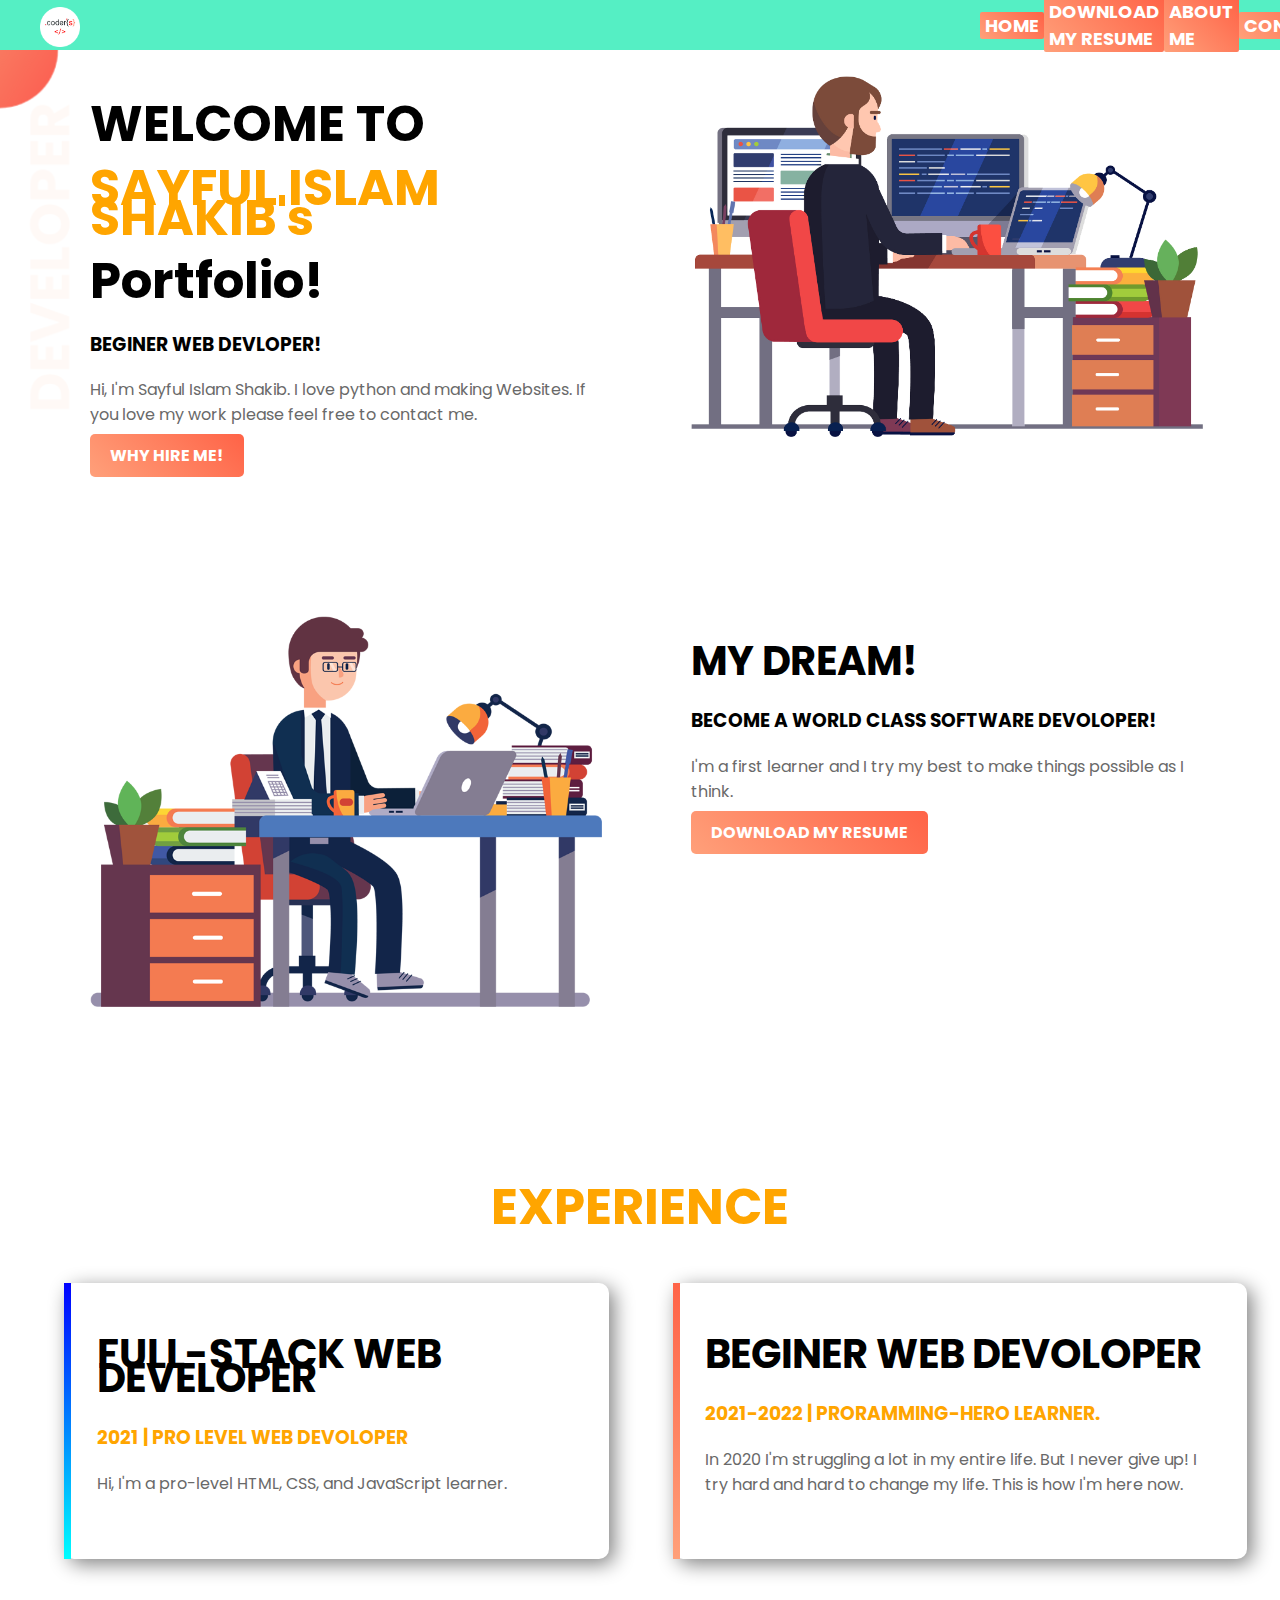
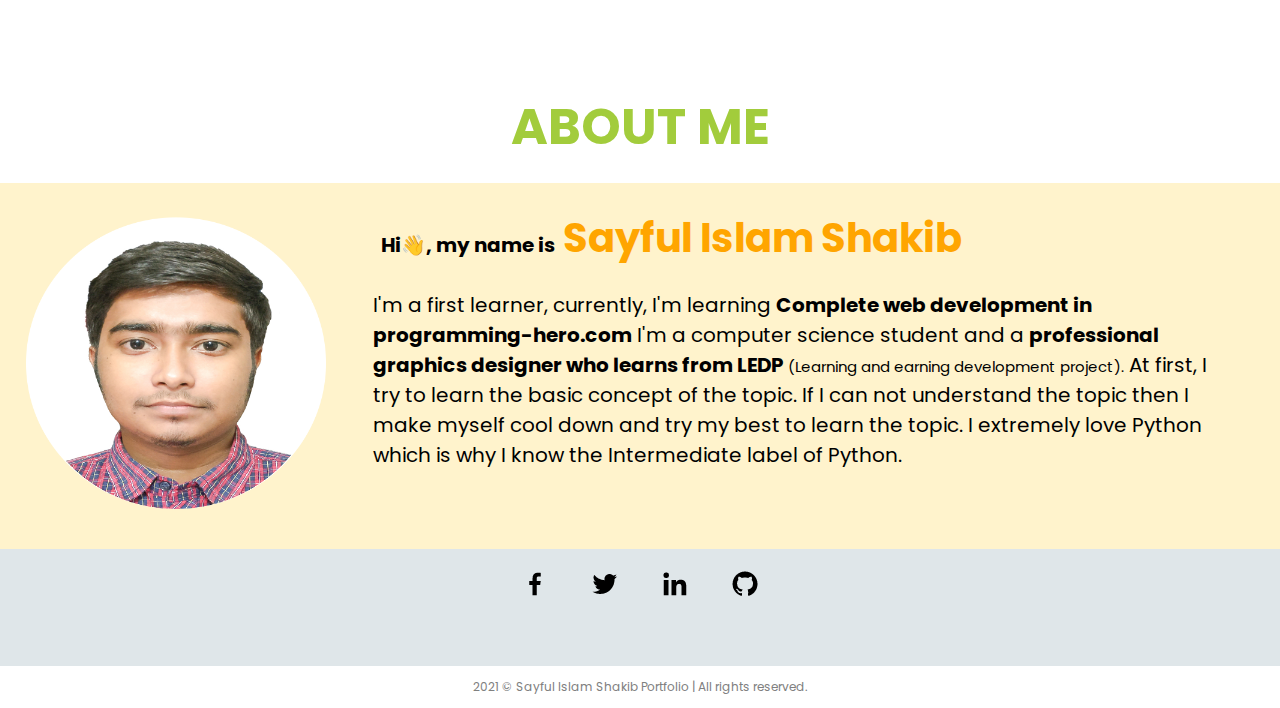
==== index.html @ 0ddc7471 "footer add" ====
<!DOCTYPE html>
<html lang="en">
  <head>
    <meta charset="UTF-8" />
    <meta name="viewport" content="width=device-width, initial-scale=1.0" />
    <!-------Css Link------->
    <link rel="stylesheet" href="style.css" />
    <!-- ------Google font Poppins------ -->
    <link
      href="https://fonts.googleapis.com/css2?family=Poppins&display=swap"
      rel="stylesheet"/>
      <!-------Favicon------->
      <link rel="shortcut icon" href="images/favicon.png"/>
      <!--------Website tile------->
    <title>Sayful Islam Shakib Portfolio</title>
  </head>

<!--------Body Start-------->
  <body>
    <!-- nav bar start-->
    <nav>
      <div class="logo">
        <img src="images/logo-new.png" alt="Protfolio logo">
        <!-- <h1>Sayful></h1> -->
      </div>
      <div class="manu">
        <a href="https://sayfulislamshakib.github.io/portfolio/">HOME</a>
        <a href="https://drive.google.com/uc?export=download&id=1U4O1WJxJ3r7xqKOUFhLFFbJUvwvY3RvH" target="_blank">DOWNLOAD MY RESUME</a>
        <a href="about-me.html">ABOUT ME</a>
        <a href="contact.html">CONTACT</a>
      </div>
    </nav>
    <!-- nav bar end -->
    <!--------Section-1 start-------->
    <section class="top-banner">
      <div class="first-section">
        <h1>WELCOME TO</h1>
        <h1><span class="orange-color">SAYFUL ISLAM SHAKIB's</span></h1>
        <h1>Portfolio!</h1>
        <h3>BEGINER WEB DEVLOPER!</h3>
        <p>
          Hi, I'm Sayful Islam Shakib. I love python and making  Websites. If you love my work please feel free to contact me.
        </p>
        <a
          class="link-button"
          target="_blank"
          href="https://www.linkedin.com/in/sayful-islam-shakib-8641071a1/"
          >WHY HIRE ME!</a
        >
      </div>
      <div class="first-section">
        <img src="images/1.png" alt="hader image-1" />
      </div>
    </section>
    <!--------Section-1 end-------->

    <!--------Section-2 start--------->
    <section class="second-section">
      <div class="first-section">
        <img src="images/2.png" alt="hader image-2" />
      </div>
      <div class="dream-area">
        <h2>MY DREAM!</h2>
        <h3>BECOME A WORLD CLASS SOFTWARE DEVOLOPER!</h3>
        <p>
          I'm a first learner and I try my best to make things possible as I
          think.
        </p>
        <a
          class="link-button"
          target="_blank"
          href="https://drive.google.com/uc?export=download&id=1U4O1WJxJ3r7xqKOUFhLFFbJUvwvY3RvH">DOWNLOAD MY RESUME</a>
      </div>
    </section>
    <section class="experience-area">
      <h2 class="experience-text">EXPERIENCE</h2>
      <div id="full-stack-1" class="first-section singel-section">
        <h2>FULL-STACK WEB DEVELOPER</h2>
        <h3>
          <span class="orange-color">2021 | PRO LEVEL WEB DEVOLOPER</span>
        </h3>
        <p>Hi, I'm a pro-level HTML, CSS, and JavaScript learner.</p>
      </div>
      <div id="full-stack-2" class="first-section singel-section">
        <h2>BEGINER WEB DEVOLOPER</h2>
        <h3>
          <span class="orange-color">
            2021-2022 | PRORAMMING-HERO LEARNER.
          </span>
        </h3>
        <p>
          In 2020 I'm struggling a lot in my entire life. But I never give up! I try hard and hard to change my life. This is how I'm here now.
        </p>
      </div>
    </section>
    <h2 class="about-me-text">ABOUT ME</h2>
    <section class="me">
      <div class="image-container">
        <img class="image-style"src="images/sayful-islam-shakib.png" alt="">
      </div>
      <div class="about-text">
      <h2 class="text-line"><span class="make-text-small">Hi👋, my name is</span> <span class="orange-color">Sayful Islam Shakib</span></h2>
        <p>I'm a first learner, currently, I'm learning <b>Complete web development in programming-hero.com</b> I'm a computer science student and a <span class="make-text-bold"> professional graphics designer who learns from LEDP</span> <span class="name">(Learning and earning development project).</span> At first, I try to learn the basic concept of the topic. If I can not understand the topic then I make myself cool down and try my best to learn the topic. I extremely love Python which is why I know the Intermediate label of Python.</p>
      </div>
    </section>
    <section class="footer-area">
      <a href="https://facebook.com/sis.shakib.DT" target="_blank"><img src="images/facebook.png" alt="facebook logo"></a>
      <a href="https://twitter.com/@sayful_shakib" target="_blank"><img src="images/twitter.png" alt="twitter logo"></a>
      <a href="https://www.linkedin.com/in/sayful-islam-shakib-8641071a1/" target="_blank"><img src="images/linkedin.png" alt=""></a>
      <a href="https://www.github.com/sayfulislamshakib" target="_blank"><img src="images/github.png" alt="github logo"></a>
    </section>
    <footer>
      <p> 2021 © Sayful Islam Shakib Portfolio | All rights reserved.</p>
    </footer>
  </body>
</html>
---- style.css ----
body {
  margin: 0;
  padding: 0;
  font-family: "Poppins", sans-serif;
}

h1 {
  font-size: 50px;
  line-height: 60%;
}

h2 {
  font-size: 40px;
  line-height: 60%;
}

p {
  color: dimgray;
}

.orange-color {
  color: orange;
}
.top-banner {
  background-image: url(images/top-banner.png);
  background-repeat: no-repeat;
}
.first-section {
  padding-top: 2%;
  width: 40%;
  float: left;
  margin-left: 5%;
  padding-left: 2%;
}

section {
  height: 500px;
  padding-bottom: 40px;
}

.first-section img {
  width: 100%;
}

.link-button {
  text-decoration: none;
  background-image: linear-gradient(45deg, lightSalmon, tomato);
  padding: 10px 20px;
  border-radius: 5px;
  color: white;
  font-weight: 700;
}

.singel-section {
  box-shadow: 5px 5px 20px gray;
  border-radius: 10px;
  height: 50%;
  width: 40%;
  background-color: white;
}

#full-stack-1 {
  border-left: 7px solid;
  border-image: linear-gradient(180deg, blue, cyan);
  border-image-slice: 1;
}

#full-stack-2 {
  padding-right: 30px;
  border-left: 7px solid;
  border-image: linear-gradient(180deg, tomato, lightSalmon);
  border-image-slice: 1;
}
footer{
  margin: 0 auto;
  left: 0;
  bottom: 0;
  height: 100%;
  width: 100%;
  background-color: #ffffff;
  text-align: center;
}
footer a {
  padding: 10px;
}
footer img {
  align-items: center;
}
footer p {
  text-align: center;
  color: gray;
  font-size: 12px;
}
.experience-area .experience-text {
  font-size: 50px;
  text-align: center;
  padding: 20px;
  color: orange;
}
.dream-area {
  padding-top: 2%;
  width: 40%;
  float: left;
  margin-left: 5%;
  padding-left: 2%;
}
.me {
  height: 3%;
  display: flex;
  background-color: #fff3cc;
}
.image-container {
  border-radius: 10px;
  padding-top: 2%;
  margin-left: 2%;
  display: flex;
  justify-content: center;
  align-items: center;
}
.image-style {
  width: 300px;
  height: 300px;
}
.about-text p {
  color: black;
  margin-top: 2%;
  margin-left: 5%;
  width: 90%;
  text-align: left;
  font-size: 20px;
}
.about-text h2 {
  padding-top: 10px;
  padding-left: 50px;
  margin-left: 5px;
}
.make-text-small {
  font-size: 20px;
}
.make-text-bold {
  font-weight: bold;
}
.name {
  font-size: 15px;
}
.about-me-text{
  font-size: 50px;
  text-align: center;
  margin-top: 0px;
  color: #A2CC3C;
}
/*nav bar style*/
nav{
  height:50px;
  background-color: #55efc4;
  display: flex;
  justify-content: space-around;
  align-items: center;
}
.logo img{
  margin-top: 10px;
  padding-left: 40px;
  width: 40px;
  height: 40px;
}
.manu{
  width: 60%;
  display: flex;
  justify-content: space-around;
  padding-left: 900px;
  align-items: center;
}
.manu a{
  text-transform: uppercase;
  text-decoration: none;
  /* color: #2d3436; */
  color: white;
  font-size: 18px;
  font-weight: bold;
  position: relative;
  border-radius: 2px;
  padding-left: 5px;
  padding-right: 5px;
  background-image: linear-gradient(45deg, lightSalmon, tomato);
}
.manu a:hover{
  background-image: linear-gradient(45deg, #74b9ff, #ff7675);
  color: #fff;
}
.footer-area{
  background-color: #dfe6e9;
  width: 100%;
  height: 80%;
  display: flex;
  justify-content: center;
}
.footer-area a{
  margin: 20px;
}
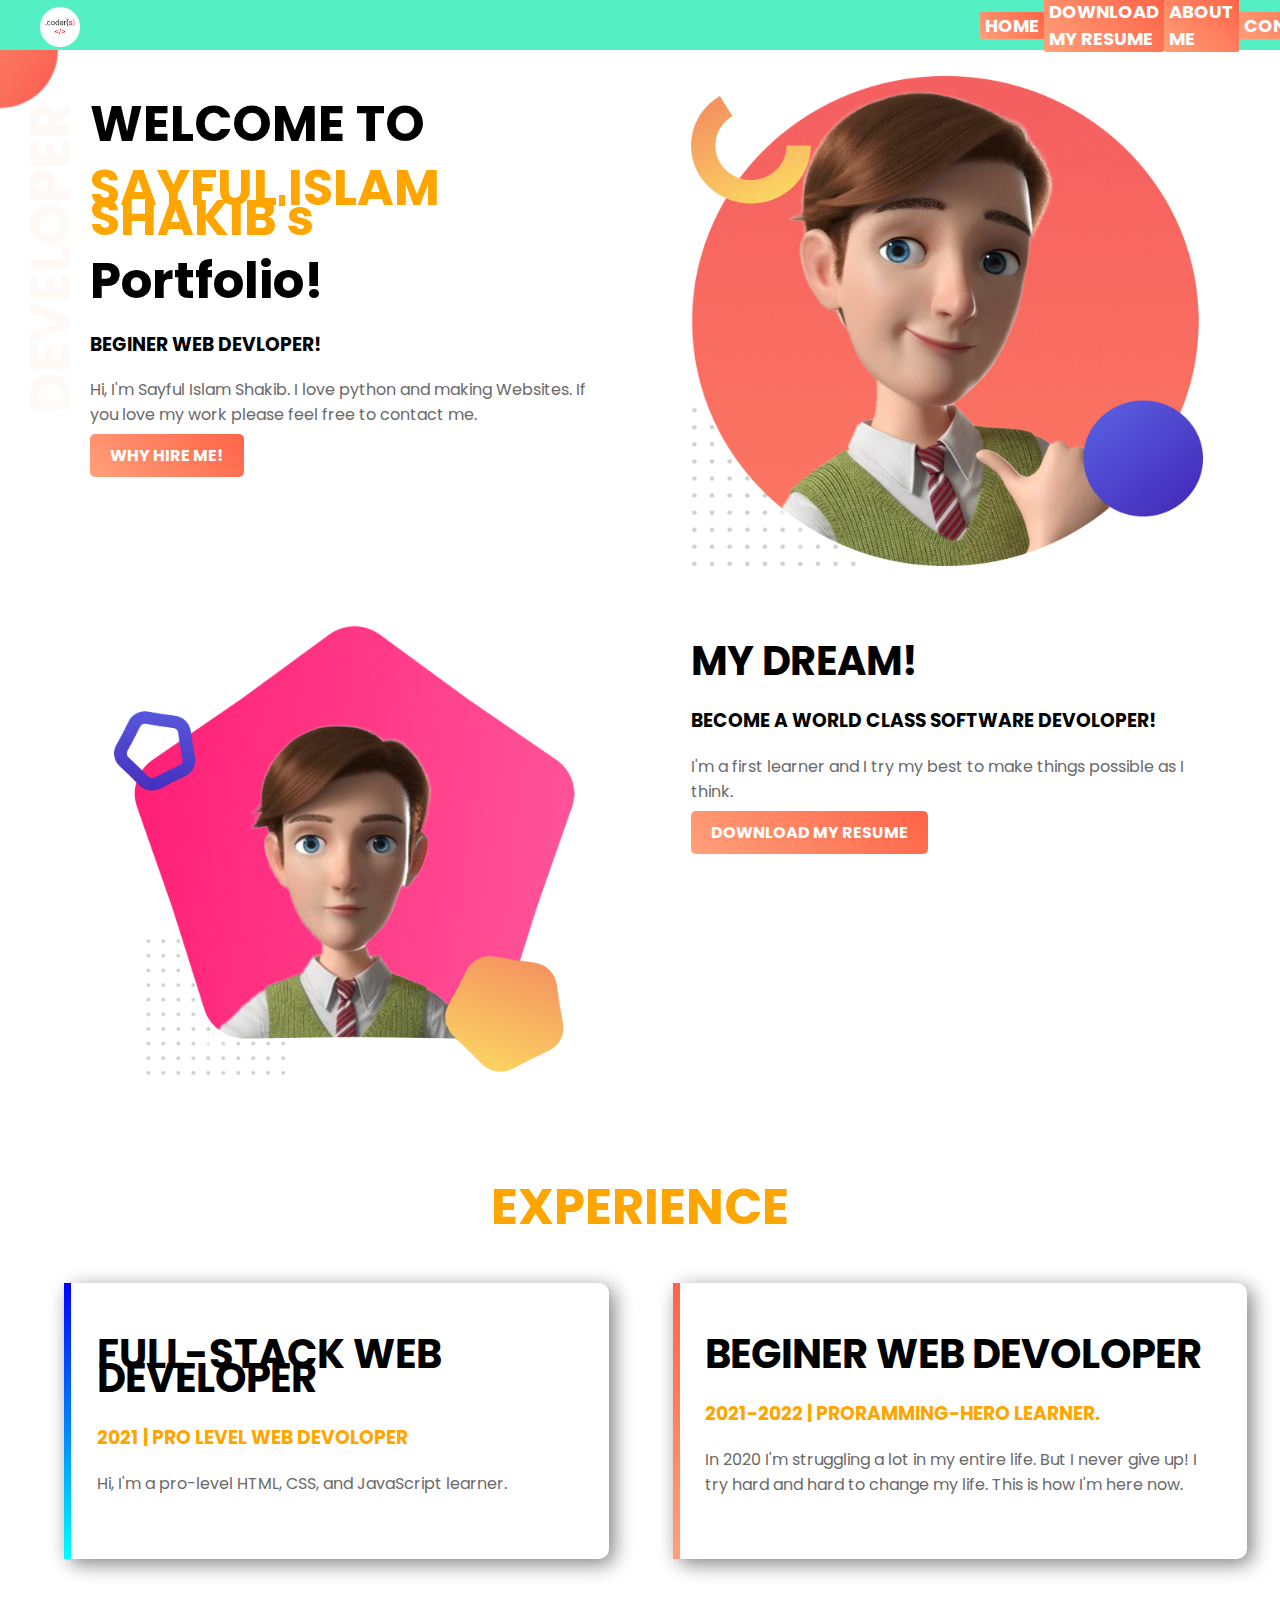
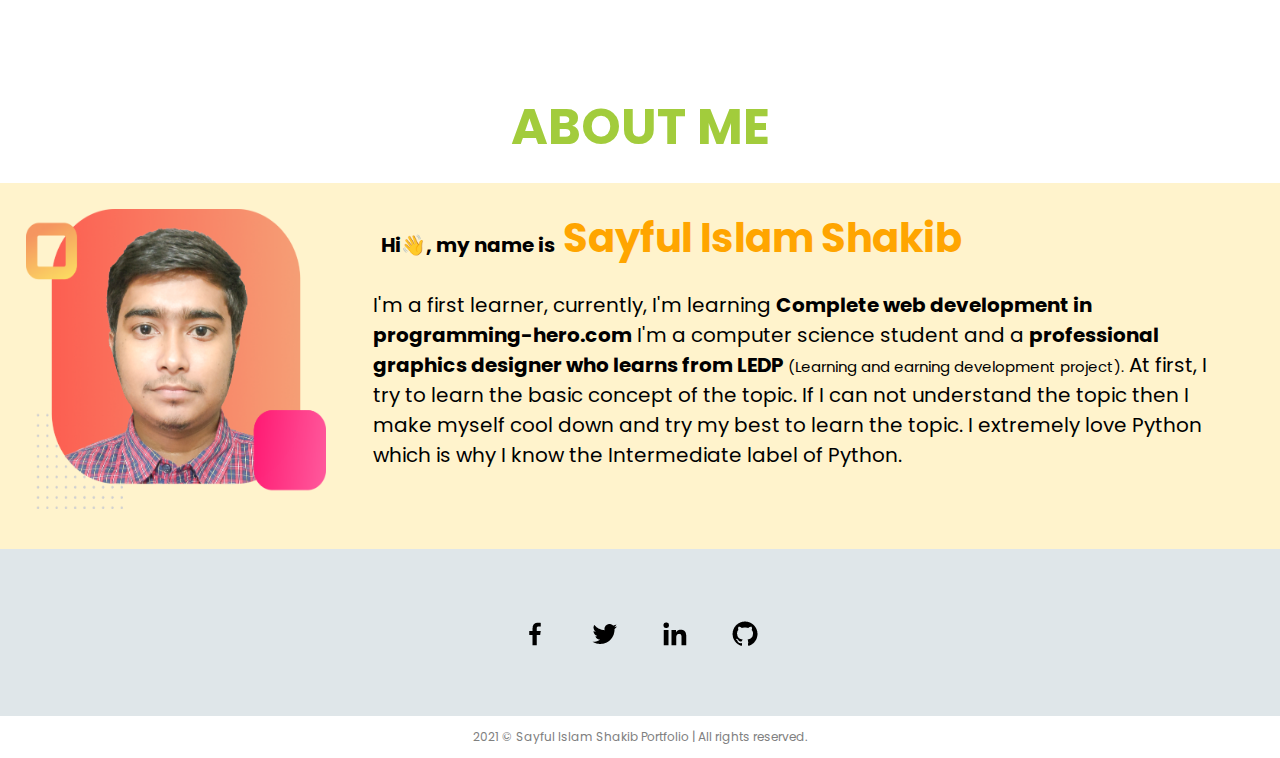
==== commit 6dbb92eb: "all image change" ====
--- a/index.html
+++ b/index.html
@@ -96,7 +96,7 @@
     <h2 class="about-me-text">ABOUT ME</h2>
     <section class="me">
       <div class="image-container">
-        <img class="image-style"src="images/sayful-islam-shakib.png" alt="">
+        <img class="image-style"src="images/sayful-islam-shakib.png" alt="Sayful Islam Shakib">
       </div>
       <div class="about-text">
       <h2 class="text-line"><span class="make-text-small">Hi👋, my name is</span> <span class="orange-color">Sayful Islam Shakib</span></h2>
--- a/style.css
+++ b/style.css
@@ -31,6 +31,10 @@
   float: left;
   margin-left: 5%;
   padding-left: 2%;
+}
+.first-section img{
+  width: 500px;
+  height: 490px;
 }
 
 section {
@@ -110,7 +114,6 @@
   background-color: #fff3cc;
 }
 .image-container {
-  border-radius: 10px;
   padding-top: 2%;
   margin-left: 2%;
   display: flex;
@@ -195,5 +198,6 @@
   justify-content: center;
 }
 .footer-area a{
+  padding-top: 50px;
   margin: 20px;
 }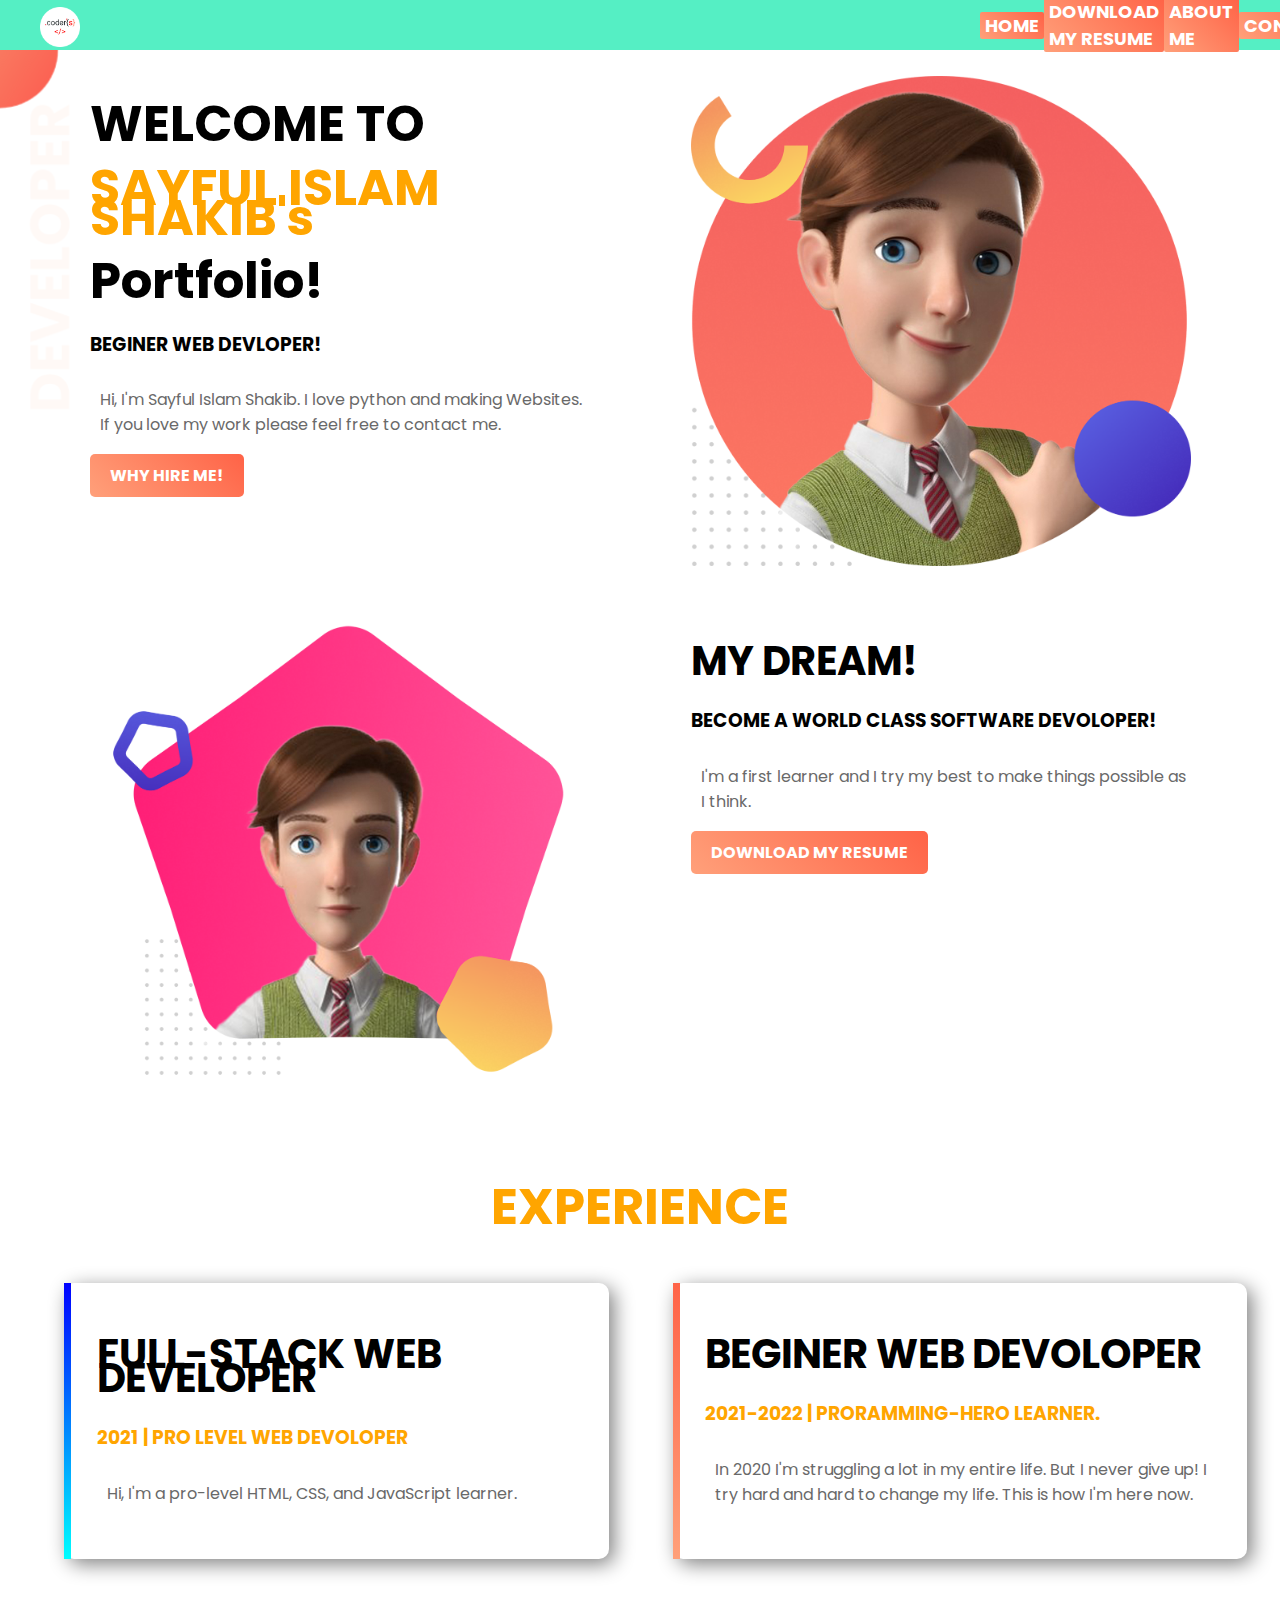
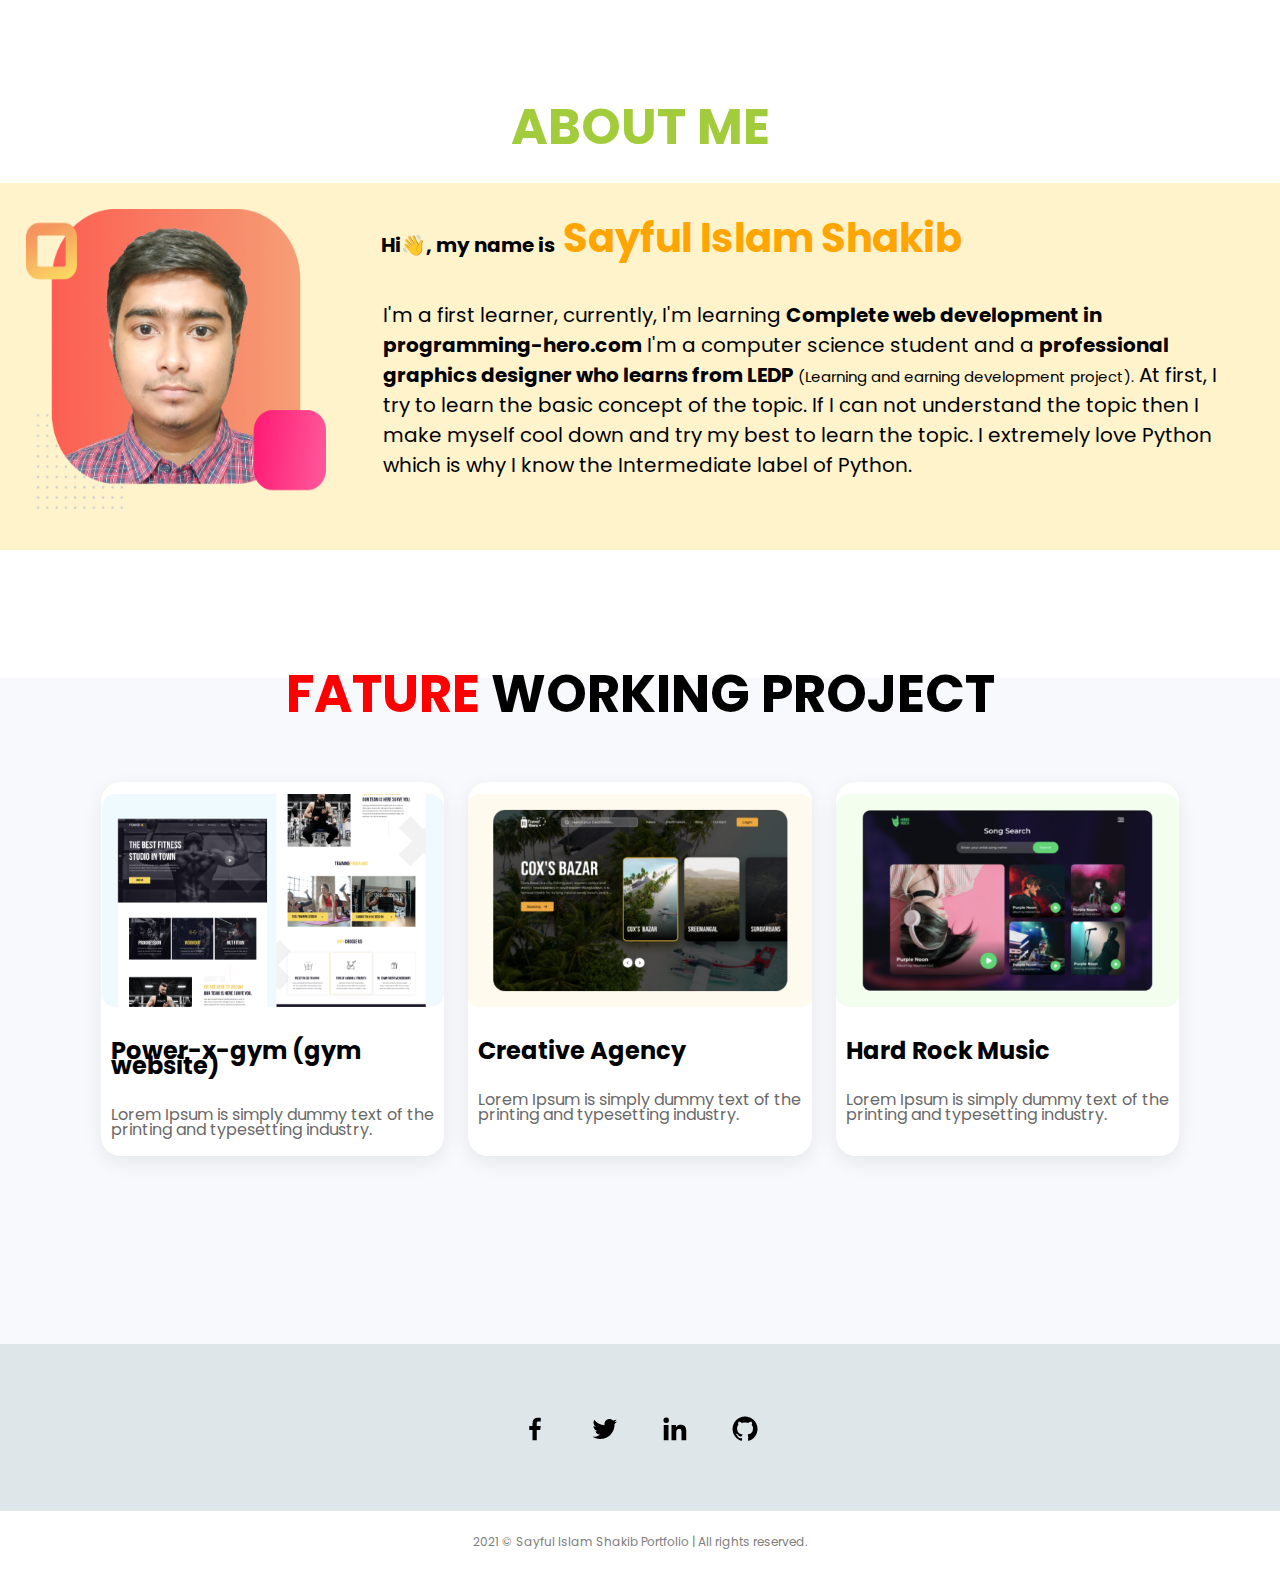
==== commit 3b850341: "project section added" ====
--- a/index.html
+++ b/index.html
@@ -103,12 +103,50 @@
         <p>I'm a first learner, currently, I'm learning <b>Complete web development in programming-hero.com</b> I'm a computer science student and a <span class="make-text-bold"> professional graphics designer who learns from LEDP</span> <span class="name">(Learning and earning development project).</span> At first, I try to learn the basic concept of the topic. If I can not understand the topic then I make myself cool down and try my best to learn the topic. I extremely love Python which is why I know the Intermediate label of Python.</p>
       </div>
     </section>
+    <section class="projects">
+      <div class="wrapper">
+        <h1><span class="red-color">FATURE</span> WORKING PROJECT</h1>
+        <div class="work-section">
+          <div class="all-works">
+            <div class="work_img">
+              <img src="images/image-4.png" alt="" />
+            </div>
+            <h3>Power-x-gym (gym website)</h3>
+            <p>
+              Lorem Ipsum is simply dummy text of the printing and typesetting
+              industry.
+            </p>
+          </div>
+          <div class="all-works">
+            <div class="work_img">
+              <img src="images/image-5.png" alt="" />
+            </div>
+            <h3>Creative Agency</h3>
+            <p>
+              Lorem Ipsum is simply dummy text of the printing and typesetting
+              industry.
+            </p>
+          </div>
+          <div class="all-works">
+            <div class="work_img">
+              <img src="images/image-8.png" alt="" />
+            </div>
+            <h3>Hard Rock Music</h3>
+            <p>
+              Lorem Ipsum is simply dummy text of the printing and typesetting
+              industry.
+            </p>
+          </div>
+        </div>
+      </div>
+    </section>
     <section class="footer-area">
       <a href="https://facebook.com/sis.shakib.DT" target="_blank"><img src="images/facebook.png" alt="facebook logo"></a>
       <a href="https://twitter.com/@sayful_shakib" target="_blank"><img src="images/twitter.png" alt="twitter logo"></a>
       <a href="https://www.linkedin.com/in/sayful-islam-shakib-8641071a1/" target="_blank"><img src="images/linkedin.png" alt=""></a>
       <a href="https://www.github.com/sayfulislamshakib" target="_blank"><img src="images/github.png" alt="github logo"></a>
     </section>
+    
     <footer>
       <p> 2021 © Sayful Islam Shakib Portfolio | All rights reserved.</p>
     </footer>
--- a/style.css
+++ b/style.css
@@ -42,9 +42,9 @@
   padding-bottom: 40px;
 }
 
-.first-section img {
+/* .first-section img {
   width: 100%;
-}
+} */
 
 .link-button {
   text-decoration: none;
@@ -200,4 +200,58 @@
 .footer-area a{
   padding-top: 50px;
   margin: 20px;
+}
+
+/* Projects section */
+.projects{
+  box-sizing: border-box;
+  background-color: #F8F9FC;
+}
+.projects{
+  width: auto;
+  height: 80%;
+}
+.wrapper{
+  margin: 10%;
+}
+.wrapper h1{
+  font-size: 52px;
+  margin-bottom: 60px;
+  text-align: center;
+}
+.work-section{
+  text-align: center;
+  display: flex;
+  width: auto;
+  justify-content: center;
+}
+.all-works{
+  box-shadow: 0px 6.5812px 19.7436px rgba(0, 0, 0, 0.07);;
+  border-radius: 20px;
+  background-color: white;
+  margin: 12px;
+  margin-bottom: 20px;
+  width: 370px;
+  height: 374px;
+  line-height: 15px;
+  position: relative;
+}
+.wrapper .all-works h3{
+  padding-left: 10px;
+  text-align: left;
+  font-size: 24px;
+  padding-top: 10px;
+}
+p{
+  padding: 10px;
+  text-align: left;
+}
+.work_img img{
+  margin-top: 12px;
+  width: 343.54px;
+  height: 213.23px;
+}
+
+.red-color{
+  color: red;
 }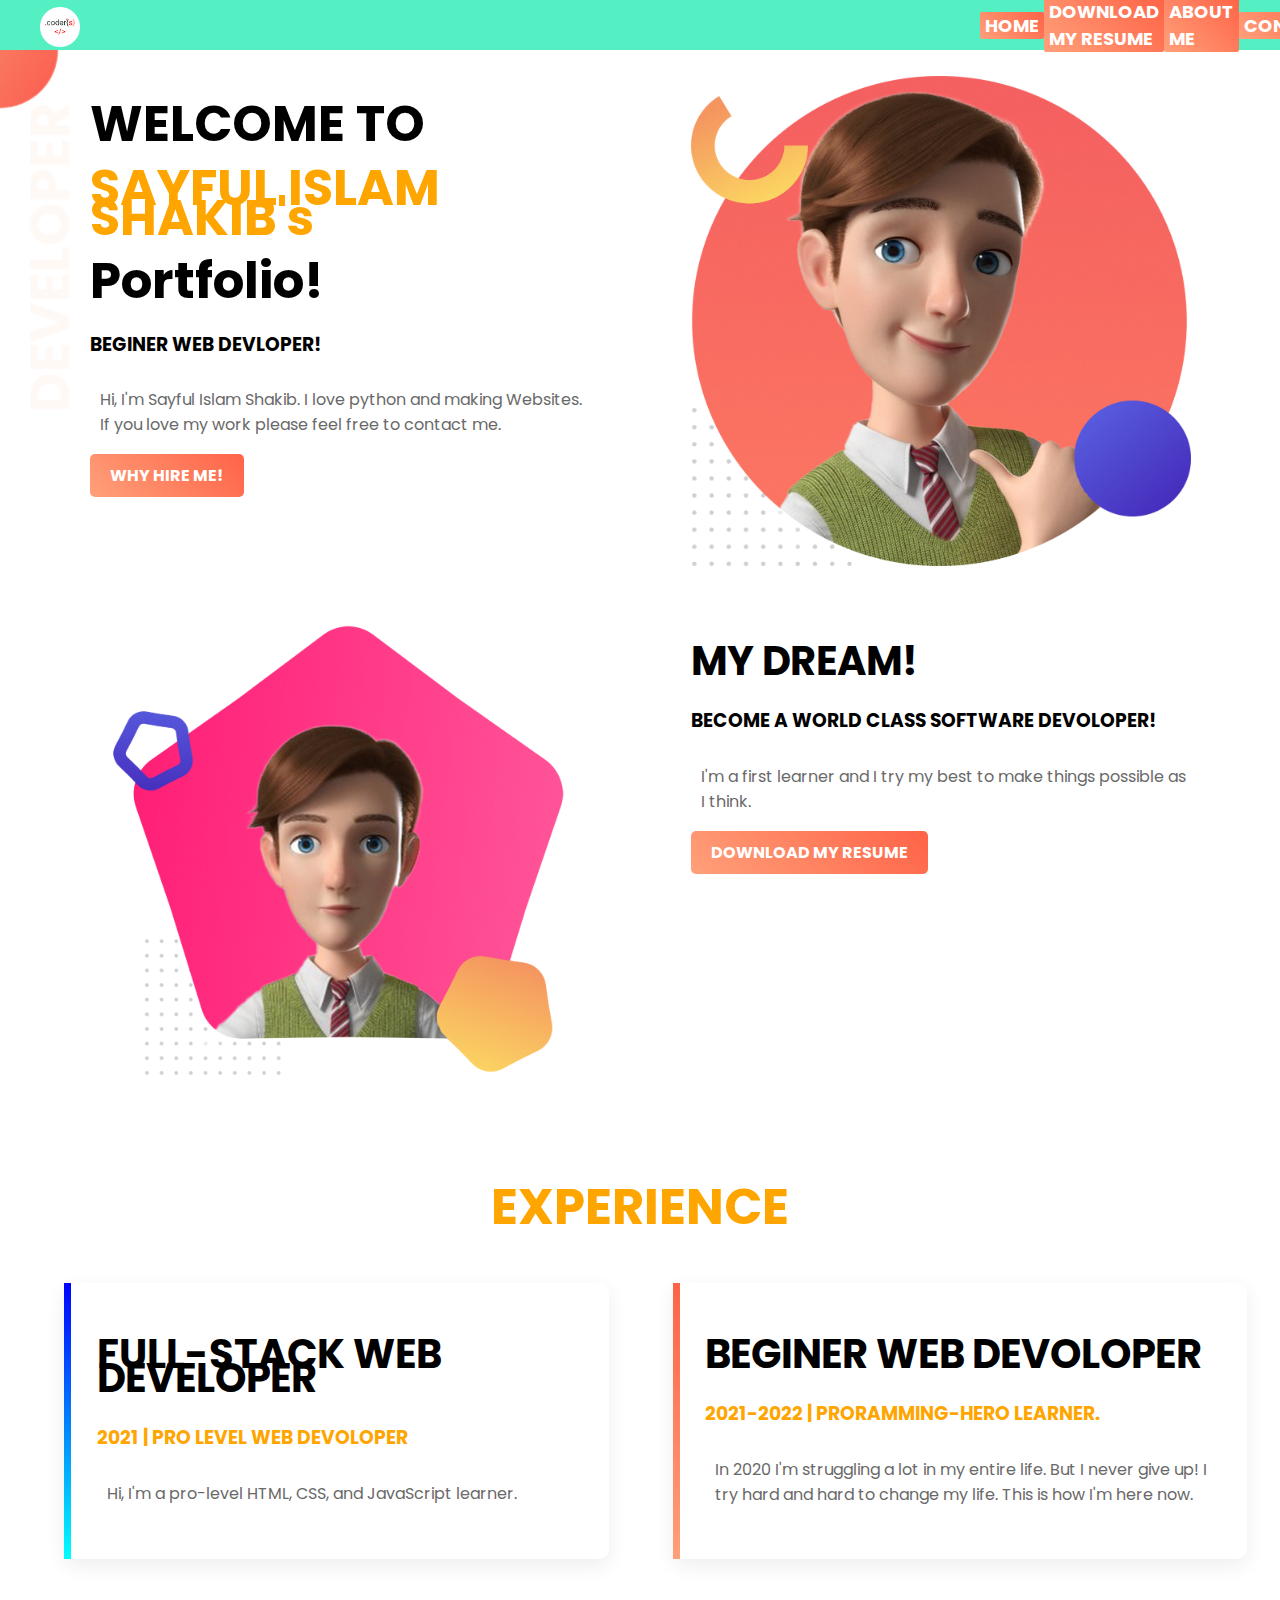
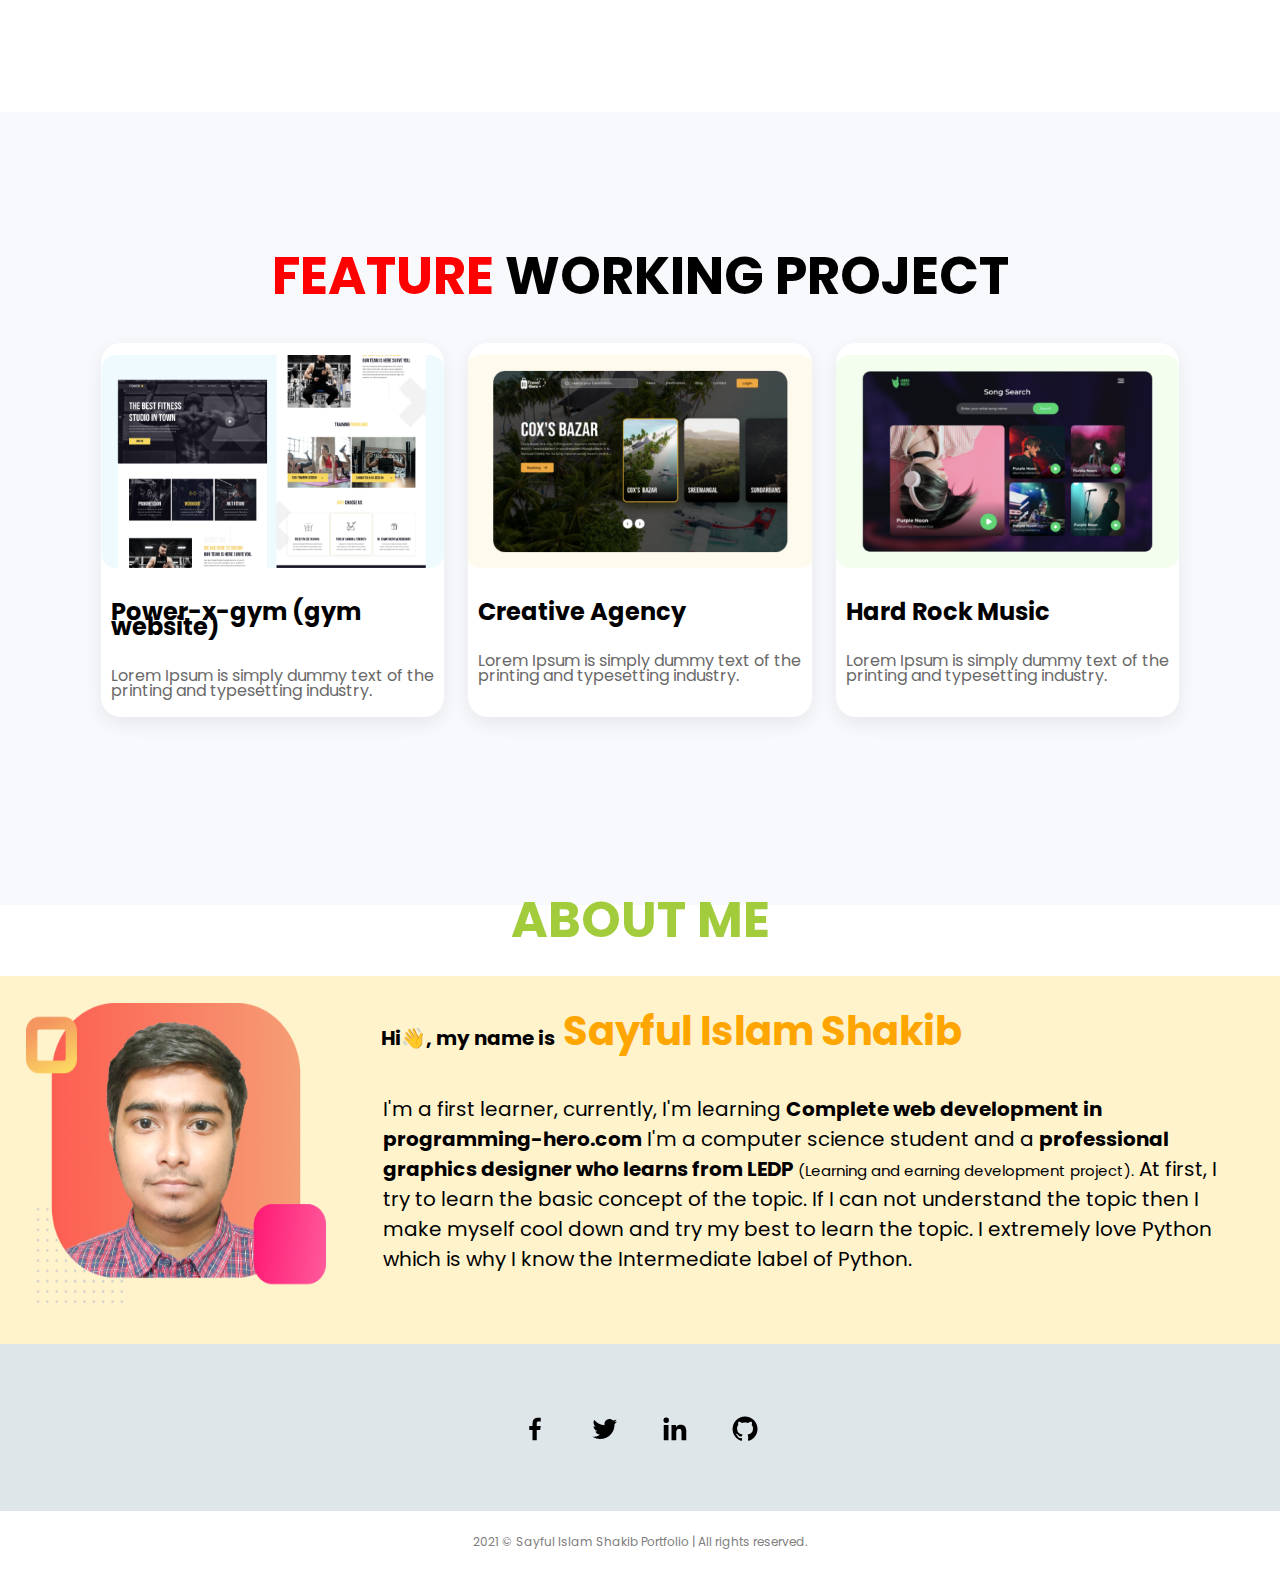
==== commit 593de202: "possition change" ====
--- a/index.html
+++ b/index.html
@@ -8,24 +8,29 @@
     <!-- ------Google font Poppins------ -->
     <link
       href="https://fonts.googleapis.com/css2?family=Poppins&display=swap"
-      rel="stylesheet"/>
-      <!-------Favicon------->
-      <link rel="shortcut icon" href="images/favicon.png"/>
-      <!--------Website tile------->
+      rel="stylesheet"
+    />
+    <!-------Favicon------->
+    <link rel="shortcut icon" href="images/favicon.png" />
+    <!--------Website tile------->
     <title>Sayful Islam Shakib Portfolio</title>
   </head>
 
-<!--------Body Start-------->
+  <!--------Body Start-------->
   <body>
     <!-- nav bar start-->
     <nav>
       <div class="logo">
-        <img src="images/logo-new.png" alt="Protfolio logo">
+        <img src="images/logo-new.png" alt="Protfolio logo" />
         <!-- <h1>Sayful></h1> -->
       </div>
       <div class="manu">
         <a href="https://sayfulislamshakib.github.io/portfolio/">HOME</a>
-        <a href="https://drive.google.com/uc?export=download&id=1U4O1WJxJ3r7xqKOUFhLFFbJUvwvY3RvH" target="_blank">DOWNLOAD MY RESUME</a>
+        <a
+          href="https://drive.google.com/uc?export=download&id=1U4O1WJxJ3r7xqKOUFhLFFbJUvwvY3RvH"
+          target="_blank"
+          >DOWNLOAD MY RESUME</a
+        >
         <a href="about-me.html">ABOUT ME</a>
         <a href="contact.html">CONTACT</a>
       </div>
@@ -39,7 +44,8 @@
         <h1>Portfolio!</h1>
         <h3>BEGINER WEB DEVLOPER!</h3>
         <p>
-          Hi, I'm Sayful Islam Shakib. I love python and making  Websites. If you love my work please feel free to contact me.
+          Hi, I'm Sayful Islam Shakib. I love python and making Websites. If you
+          love my work please feel free to contact me.
         </p>
         <a
           class="link-button"
@@ -69,7 +75,9 @@
         <a
           class="link-button"
           target="_blank"
-          href="https://drive.google.com/uc?export=download&id=1U4O1WJxJ3r7xqKOUFhLFFbJUvwvY3RvH">DOWNLOAD MY RESUME</a>
+          href="https://drive.google.com/uc?export=download&id=1U4O1WJxJ3r7xqKOUFhLFFbJUvwvY3RvH"
+          >DOWNLOAD MY RESUME</a
+        >
       </div>
     </section>
     <section class="experience-area">
@@ -89,23 +97,15 @@
           </span>
         </h3>
         <p>
-          In 2020 I'm struggling a lot in my entire life. But I never give up! I try hard and hard to change my life. This is how I'm here now.
+          In 2020 I'm struggling a lot in my entire life. But I never give up! I
+          try hard and hard to change my life. This is how I'm here now.
         </p>
       </div>
     </section>
-    <h2 class="about-me-text">ABOUT ME</h2>
-    <section class="me">
-      <div class="image-container">
-        <img class="image-style"src="images/sayful-islam-shakib.png" alt="Sayful Islam Shakib">
-      </div>
-      <div class="about-text">
-      <h2 class="text-line"><span class="make-text-small">Hi👋, my name is</span> <span class="orange-color">Sayful Islam Shakib</span></h2>
-        <p>I'm a first learner, currently, I'm learning <b>Complete web development in programming-hero.com</b> I'm a computer science student and a <span class="make-text-bold"> professional graphics designer who learns from LEDP</span> <span class="name">(Learning and earning development project).</span> At first, I try to learn the basic concept of the topic. If I can not understand the topic then I make myself cool down and try my best to learn the topic. I extremely love Python which is why I know the Intermediate label of Python.</p>
-      </div>
-    </section>
+
     <section class="projects">
       <div class="wrapper">
-        <h1><span class="red-color">FATURE</span> WORKING PROJECT</h1>
+        <h1><span class="red-color">FEATURE</span> WORKING PROJECT</h1>
         <div class="work-section">
           <div class="all-works">
             <div class="work_img">
@@ -140,15 +140,53 @@
         </div>
       </div>
     </section>
+    <h2 class="about-me-text">ABOUT ME</h2>
+    <section class="me">
+      <div class="image-container">
+        <img
+          class="image-style"
+          src="images/sayful-islam-shakib.png"
+          alt="Sayful Islam Shakib"
+        />
+      </div>
+      <div class="about-text">
+        <h2 class="text-line">
+          <span class="make-text-small">Hi👋, my name is</span>
+          <span class="orange-color">Sayful Islam Shakib</span>
+        </h2>
+        <p>
+          I'm a first learner, currently, I'm learning
+          <b>Complete web development in programming-hero.com</b> I'm a computer
+          science student and a
+          <span class="make-text-bold">
+            professional graphics designer who learns from LEDP</span
+          >
+          <span class="name">(Learning and earning development project).</span>
+          At first, I try to learn the basic concept of the topic. If I can not
+          understand the topic then I make myself cool down and try my best to
+          learn the topic. I extremely love Python which is why I know the
+          Intermediate label of Python.
+        </p>
+      </div>
+    </section>
     <section class="footer-area">
-      <a href="https://facebook.com/sis.shakib.DT" target="_blank"><img src="images/facebook.png" alt="facebook logo"></a>
-      <a href="https://twitter.com/@sayful_shakib" target="_blank"><img src="images/twitter.png" alt="twitter logo"></a>
-      <a href="https://www.linkedin.com/in/sayful-islam-shakib-8641071a1/" target="_blank"><img src="images/linkedin.png" alt=""></a>
-      <a href="https://www.github.com/sayfulislamshakib" target="_blank"><img src="images/github.png" alt="github logo"></a>
+      <a href="https://facebook.com/sis.shakib.DT" target="_blank"
+        ><img src="images/facebook.png" alt="facebook logo"
+      /></a>
+      <a href="https://twitter.com/@sayful_shakib" target="_blank"
+        ><img src="images/twitter.png" alt="twitter logo"
+      /></a>
+      <a
+        href="https://www.linkedin.com/in/sayful-islam-shakib-8641071a1/"
+        target="_blank"
+        ><img src="images/linkedin.png" alt=""
+      /></a>
+      <a href="https://www.github.com/sayfulislamshakib" target="_blank"
+        ><img src="images/github.png" alt="github logo"
+      /></a>
     </section>
-    
     <footer>
-      <p> 2021 © Sayful Islam Shakib Portfolio | All rights reserved.</p>
+      <p>2021 © Sayful Islam Shakib Portfolio | All rights reserved.</p>
     </footer>
   </body>
 </html>
--- a/style.css
+++ b/style.css
@@ -32,7 +32,7 @@
   margin-left: 5%;
   padding-left: 2%;
 }
-.first-section img{
+.first-section img {
   width: 500px;
   height: 490px;
 }
@@ -56,7 +56,8 @@
 }
 
 .singel-section {
-  box-shadow: 5px 5px 20px gray;
+  /* box-shadow: 5px 5px 20px gray; */
+  box-shadow: 0px 6.5812px 19.7436px rgba(0, 0, 0, 0.07);
   border-radius: 10px;
   height: 50%;
   width: 40%;
@@ -75,7 +76,7 @@
   border-image: linear-gradient(180deg, tomato, lightSalmon);
   border-image-slice: 1;
 }
-footer{
+footer {
   margin: 0 auto;
   left: 0;
   bottom: 0;
@@ -146,34 +147,34 @@
 .name {
   font-size: 15px;
 }
-.about-me-text{
+.about-me-text {
   font-size: 50px;
   text-align: center;
   margin-top: 0px;
-  color: #A2CC3C;
+  color: #a2cc3c;
 }
 /*nav bar style*/
-nav{
-  height:50px;
+nav {
+  height: 50px;
   background-color: #55efc4;
   display: flex;
   justify-content: space-around;
   align-items: center;
 }
-.logo img{
+.logo img {
   margin-top: 10px;
   padding-left: 40px;
   width: 40px;
   height: 40px;
 }
-.manu{
+.manu {
   width: 60%;
   display: flex;
   justify-content: space-around;
   padding-left: 900px;
   align-items: center;
 }
-.manu a{
+.manu a {
   text-transform: uppercase;
   text-decoration: none;
   /* color: #2d3436; */
@@ -186,47 +187,48 @@
   padding-right: 5px;
   background-image: linear-gradient(45deg, lightSalmon, tomato);
 }
-.manu a:hover{
+.manu a:hover {
   background-image: linear-gradient(45deg, #74b9ff, #ff7675);
   color: #fff;
 }
-.footer-area{
+.footer-area {
   background-color: #dfe6e9;
   width: 100%;
   height: 80%;
   display: flex;
   justify-content: center;
 }
-.footer-area a{
+.footer-area a {
   padding-top: 50px;
   margin: 20px;
 }
 
 /* Projects section */
-.projects{
+.projects {
+  padding-top: 20px;
   box-sizing: border-box;
-  background-color: #F8F9FC;
-}
-.projects{
+  background-color: #f8f9fc;
+}
+.projects {
   width: auto;
-  height: 80%;
-}
-.wrapper{
+  height: 50%;
+}
+.wrapper {
   margin: 10%;
 }
-.wrapper h1{
+.wrapper h1 {
   font-size: 52px;
-  margin-bottom: 60px;
-  text-align: center;
-}
-.work-section{
+  margin-bottom: 40px;
+  text-align: center;
+}
+.work-section {
   text-align: center;
   display: flex;
   width: auto;
   justify-content: center;
 }
-.all-works{
-  box-shadow: 0px 6.5812px 19.7436px rgba(0, 0, 0, 0.07);;
+.all-works {
+  box-shadow: 0px 6.5812px 19.7436px rgba(0, 0, 0, 0.07);
   border-radius: 20px;
   background-color: white;
   margin: 12px;
@@ -236,22 +238,22 @@
   line-height: 15px;
   position: relative;
 }
-.wrapper .all-works h3{
+.wrapper .all-works h3 {
   padding-left: 10px;
   text-align: left;
   font-size: 24px;
   padding-top: 10px;
 }
-p{
+p {
   padding: 10px;
   text-align: left;
 }
-.work_img img{
+.work_img img {
   margin-top: 12px;
   width: 343.54px;
   height: 213.23px;
 }
 
-.red-color{
+.red-color {
   color: red;
-}+}
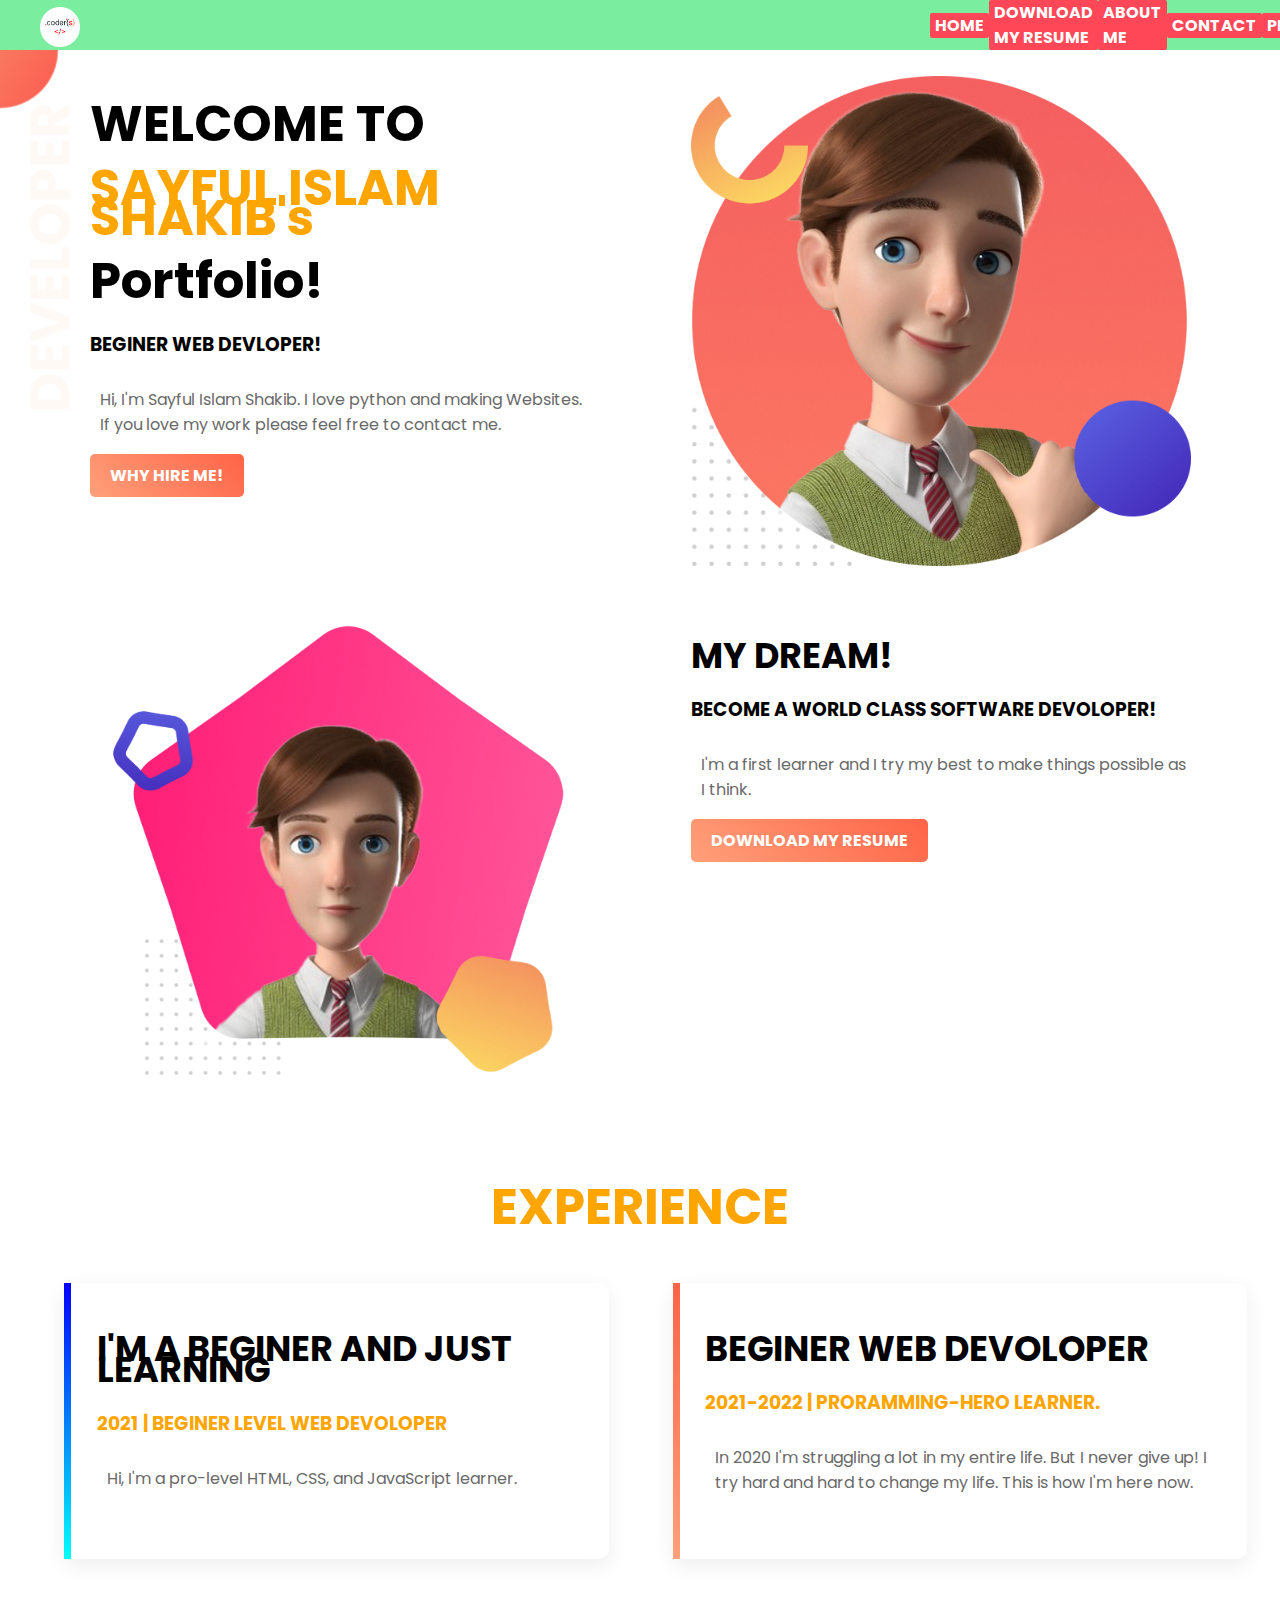
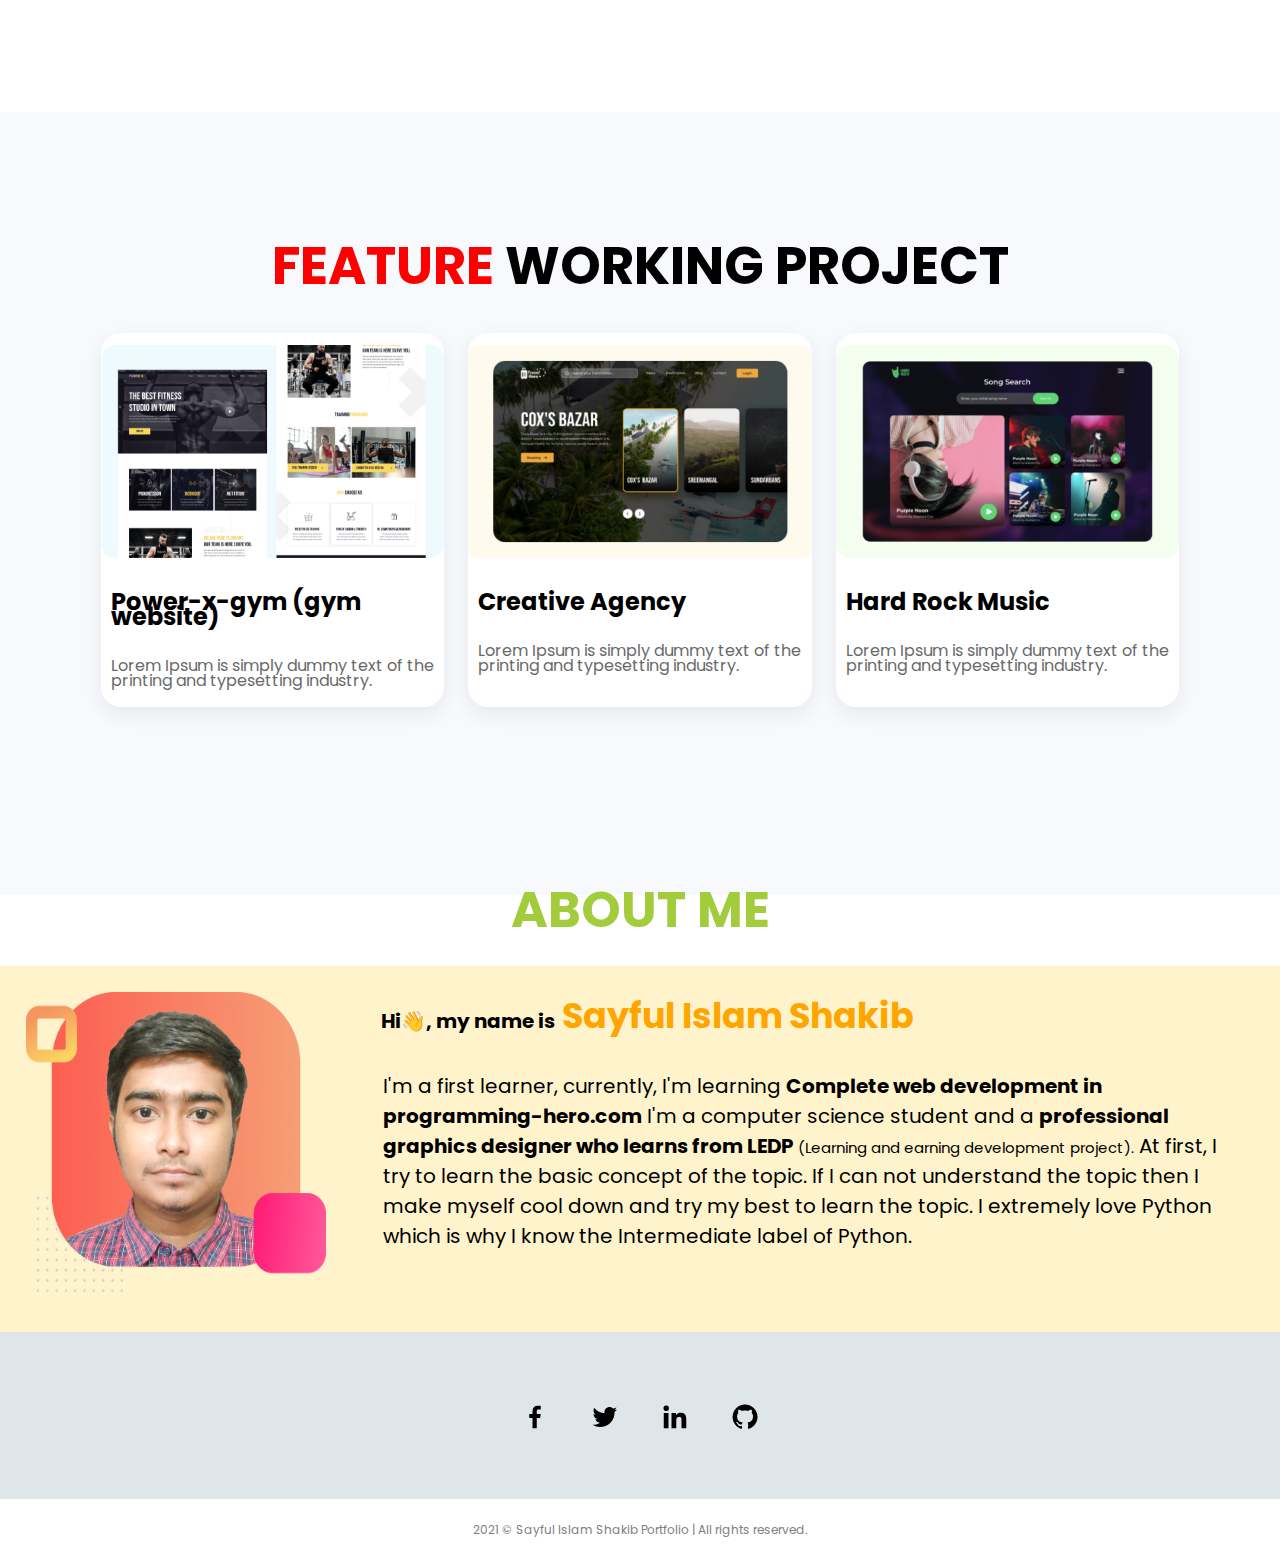
==== commit a54103df: "navber color fix" ====
--- a/index.html
+++ b/index.html
@@ -33,6 +33,7 @@
         >
         <a href="about-me.html">ABOUT ME</a>
         <a href="contact.html">CONTACT</a>
+        <a href="#">PROJECTS</a>
       </div>
     </nav>
     <!-- nav bar end -->
@@ -83,9 +84,9 @@
     <section class="experience-area">
       <h2 class="experience-text">EXPERIENCE</h2>
       <div id="full-stack-1" class="first-section singel-section">
-        <h2>FULL-STACK WEB DEVELOPER</h2>
+        <h2>I'M A BEGINER AND JUST LEARNING</h2>
         <h3>
-          <span class="orange-color">2021 | PRO LEVEL WEB DEVOLOPER</span>
+          <span class="orange-color">2021 | BEGINER LEVEL WEB DEVOLOPER</span>
         </h3>
         <p>Hi, I'm a pro-level HTML, CSS, and JavaScript learner.</p>
       </div>
@@ -102,7 +103,7 @@
         </p>
       </div>
     </section>
-
+<!-- Projects are start -->
     <section class="projects">
       <div class="wrapper">
         <h1><span class="red-color">FEATURE</span> WORKING PROJECT</h1>
@@ -140,6 +141,7 @@
         </div>
       </div>
     </section>
+<!-- Projects are end -->
     <h2 class="about-me-text">ABOUT ME</h2>
     <section class="me">
       <div class="image-container">
--- a/style.css
+++ b/style.css
@@ -10,7 +10,7 @@
 }
 
 h2 {
-  font-size: 40px;
+  font-size: 35px;
   line-height: 60%;
 }
 
@@ -156,7 +156,7 @@
 /*nav bar style*/
 nav {
   height: 50px;
-  background-color: #55efc4;
+  background-color: #7bed9f;
   display: flex;
   justify-content: space-around;
   align-items: center;
@@ -171,7 +171,7 @@
   width: 60%;
   display: flex;
   justify-content: space-around;
-  padding-left: 900px;
+  padding-left: 850px;
   align-items: center;
 }
 .manu a {
@@ -179,17 +179,18 @@
   text-decoration: none;
   /* color: #2d3436; */
   color: white;
-  font-size: 18px;
+  font-size: 16px;
   font-weight: bold;
   position: relative;
   border-radius: 2px;
   padding-left: 5px;
   padding-right: 5px;
+  background: #ff4757;
+}
+.manu a:hover {
   background-image: linear-gradient(45deg, lightSalmon, tomato);
-}
-.manu a:hover {
-  background-image: linear-gradient(45deg, #74b9ff, #ff7675);
-  color: #fff;
+  /* background-image: linear-gradient(45deg, #74b9ff, #ff7675); */
+  color: #ffffff;
 }
 .footer-area {
   background-color: #dfe6e9;
@@ -205,13 +206,13 @@
 
 /* Projects section */
 .projects {
-  padding-top: 20px;
+  padding-top: 10px;
   box-sizing: border-box;
   background-color: #f8f9fc;
 }
 .projects {
   width: auto;
-  height: 50%;
+  height: auto;
 }
 .wrapper {
   margin: 10%;
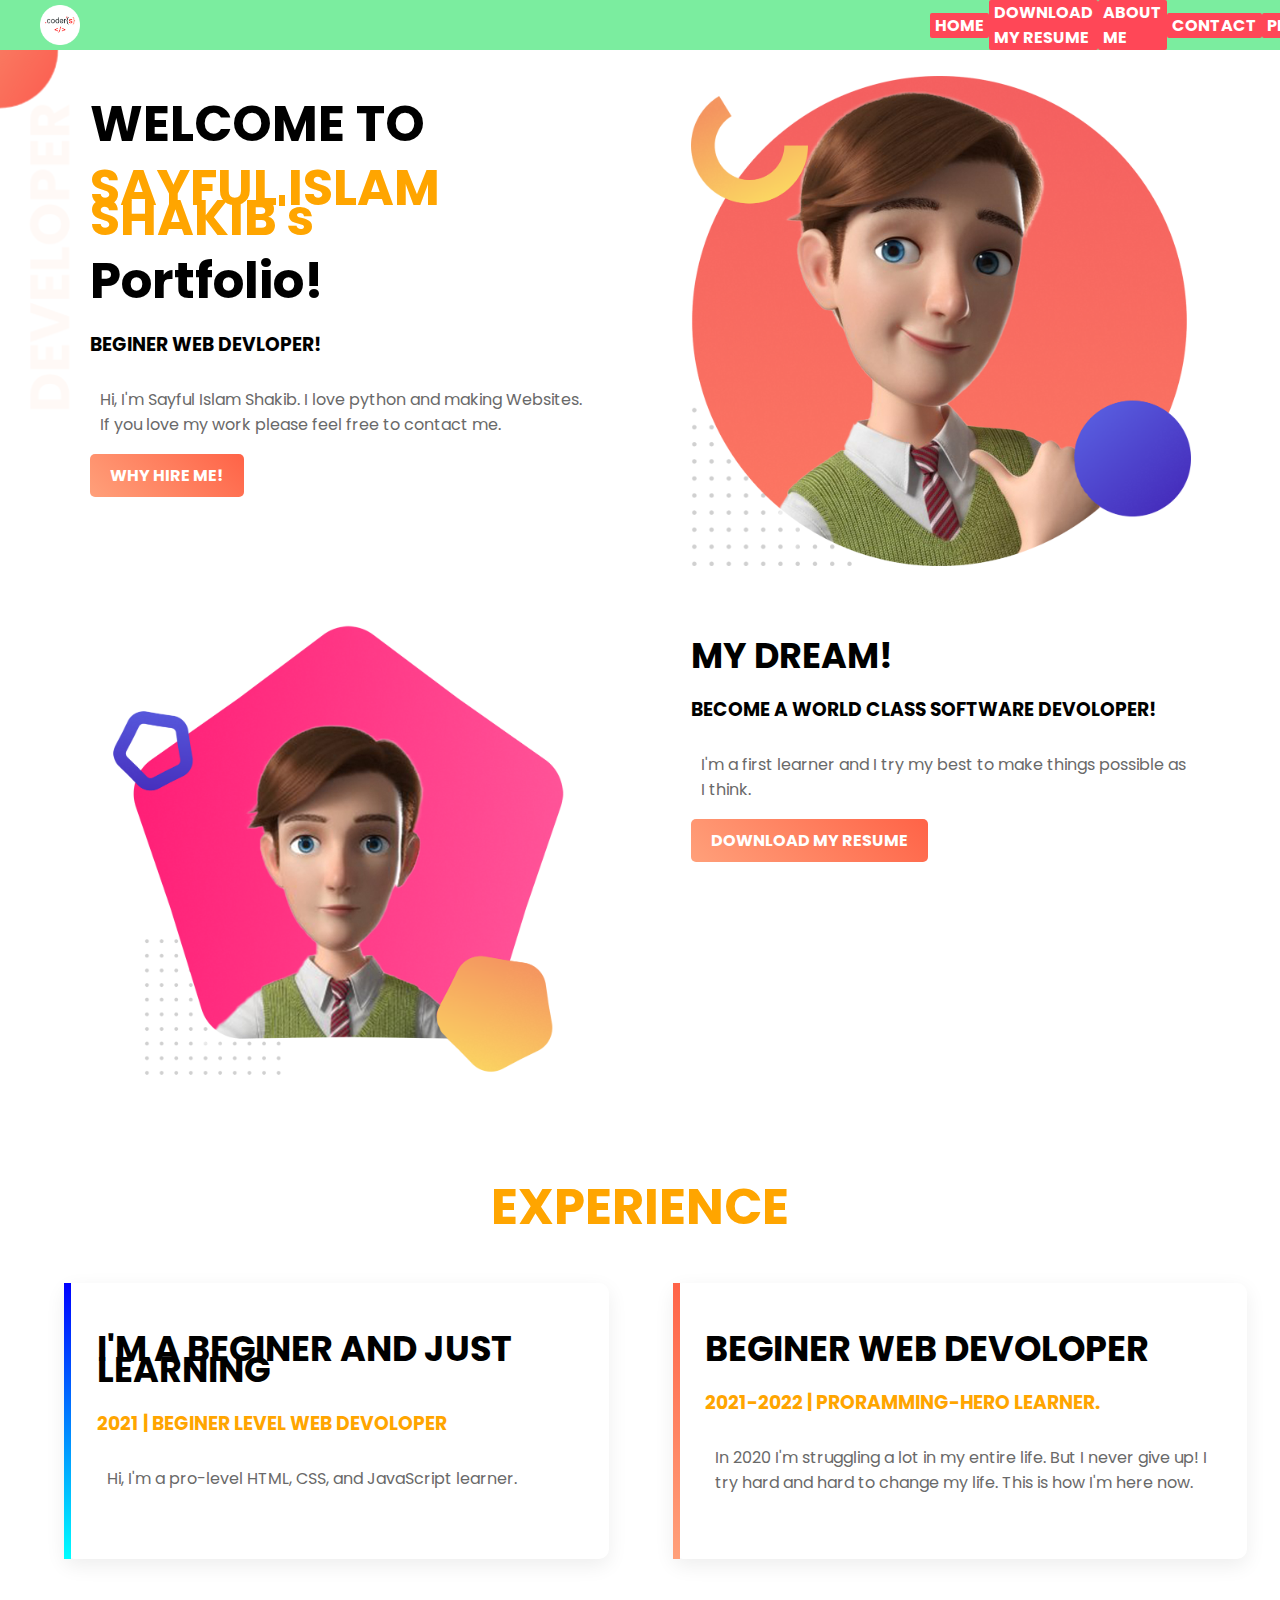
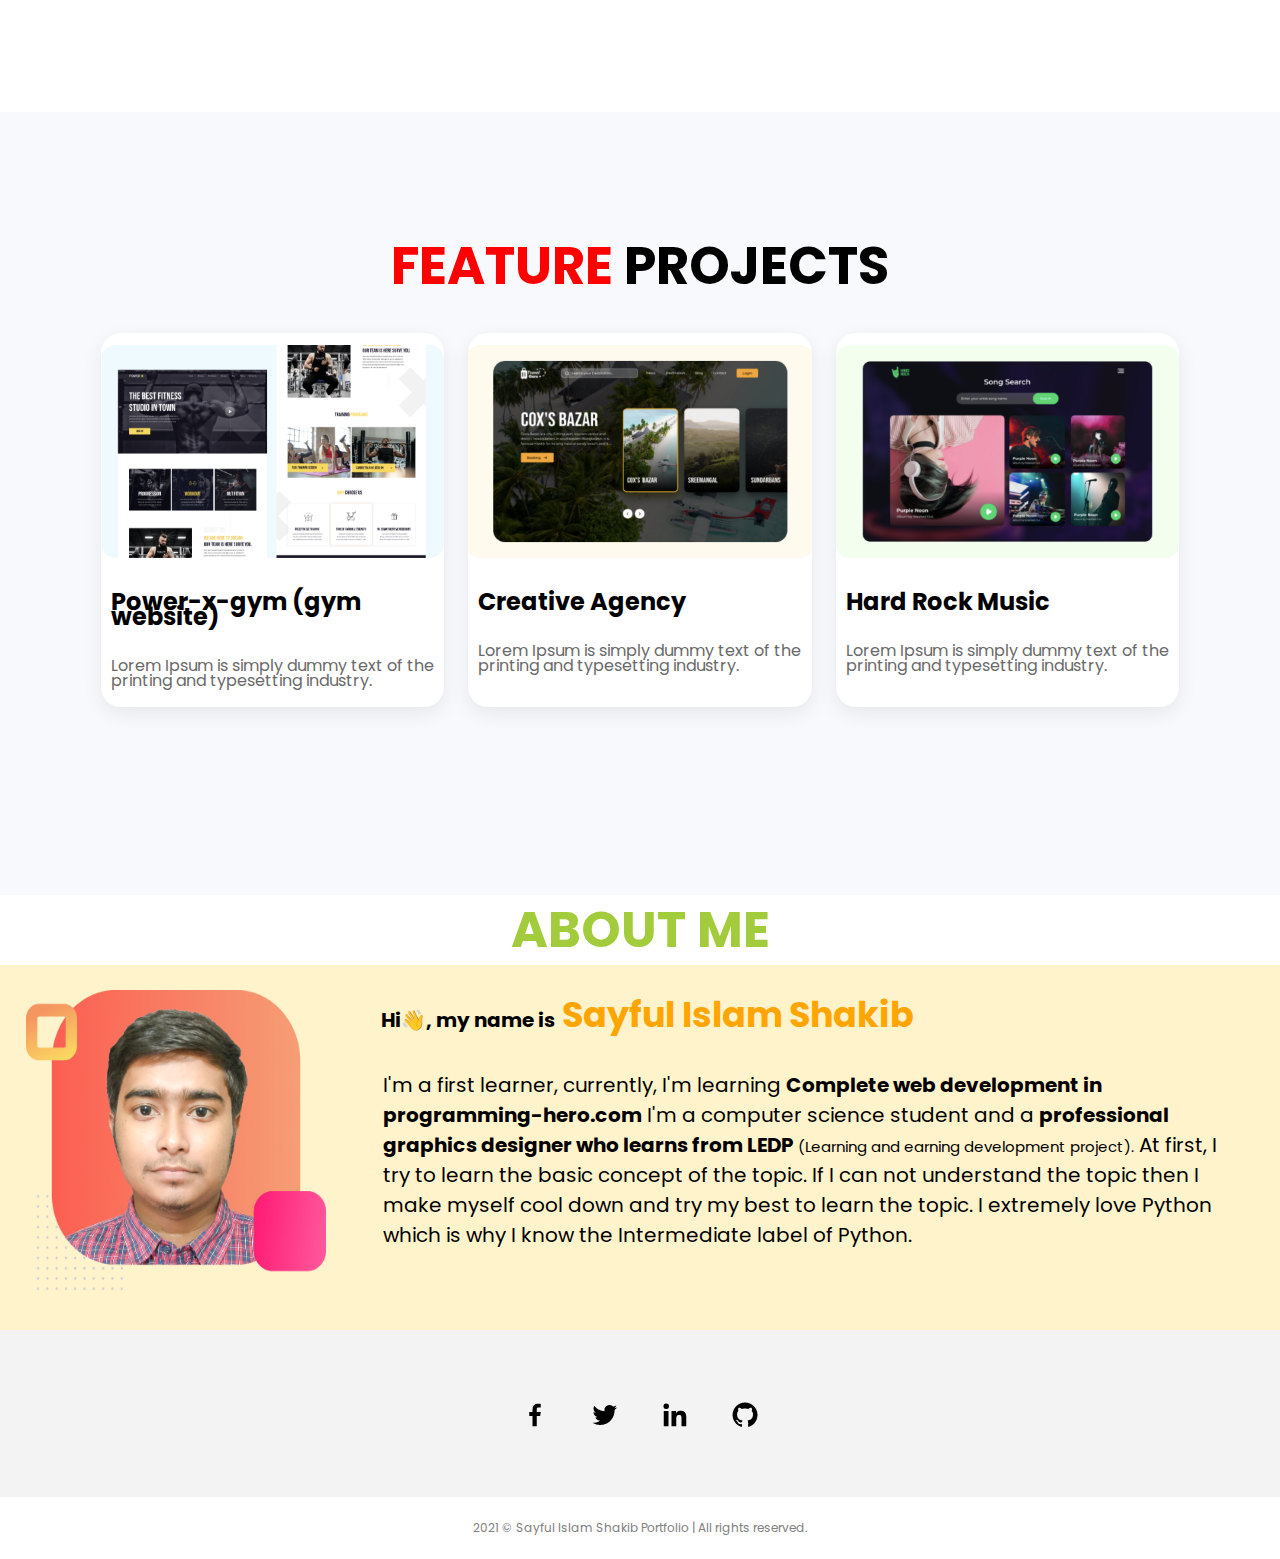
==== commit d6e43d84: "forget" ====
--- a/index.html
+++ b/index.html
@@ -106,7 +106,7 @@
 <!-- Projects are start -->
     <section class="projects">
       <div class="wrapper">
-        <h1><span class="red-color">FEATURE</span> WORKING PROJECT</h1>
+        <h1><span class="red-color">FEATURE</span> PROJECTS</h1>
         <div class="work-section">
           <div class="all-works">
             <div class="work_img">
--- a/style.css
+++ b/style.css
@@ -148,10 +148,11 @@
   font-size: 15px;
 }
 .about-me-text {
+  color: #a2cc3c;
   font-size: 50px;
   text-align: center;
-  margin-top: 0px;
-  color: #a2cc3c;
+  margin: 20px;
+  /* margin-bottom: 20px; */
 }
 /*nav bar style*/
 nav {
@@ -162,7 +163,7 @@
   align-items: center;
 }
 .logo img {
-  margin-top: 10px;
+  margin-top: 7px;
   padding-left: 40px;
   width: 40px;
   height: 40px;
@@ -192,8 +193,9 @@
   /* background-image: linear-gradient(45deg, #74b9ff, #ff7675); */
   color: #ffffff;
 }
+/* footer area start */
 .footer-area {
-  background-color: #dfe6e9;
+  background-color: #f3f3f3;
   width: 100%;
   height: 80%;
   display: flex;
@@ -203,6 +205,7 @@
   padding-top: 50px;
   margin: 20px;
 }
+/* footer area end */
 
 /* Projects section */
 .projects {
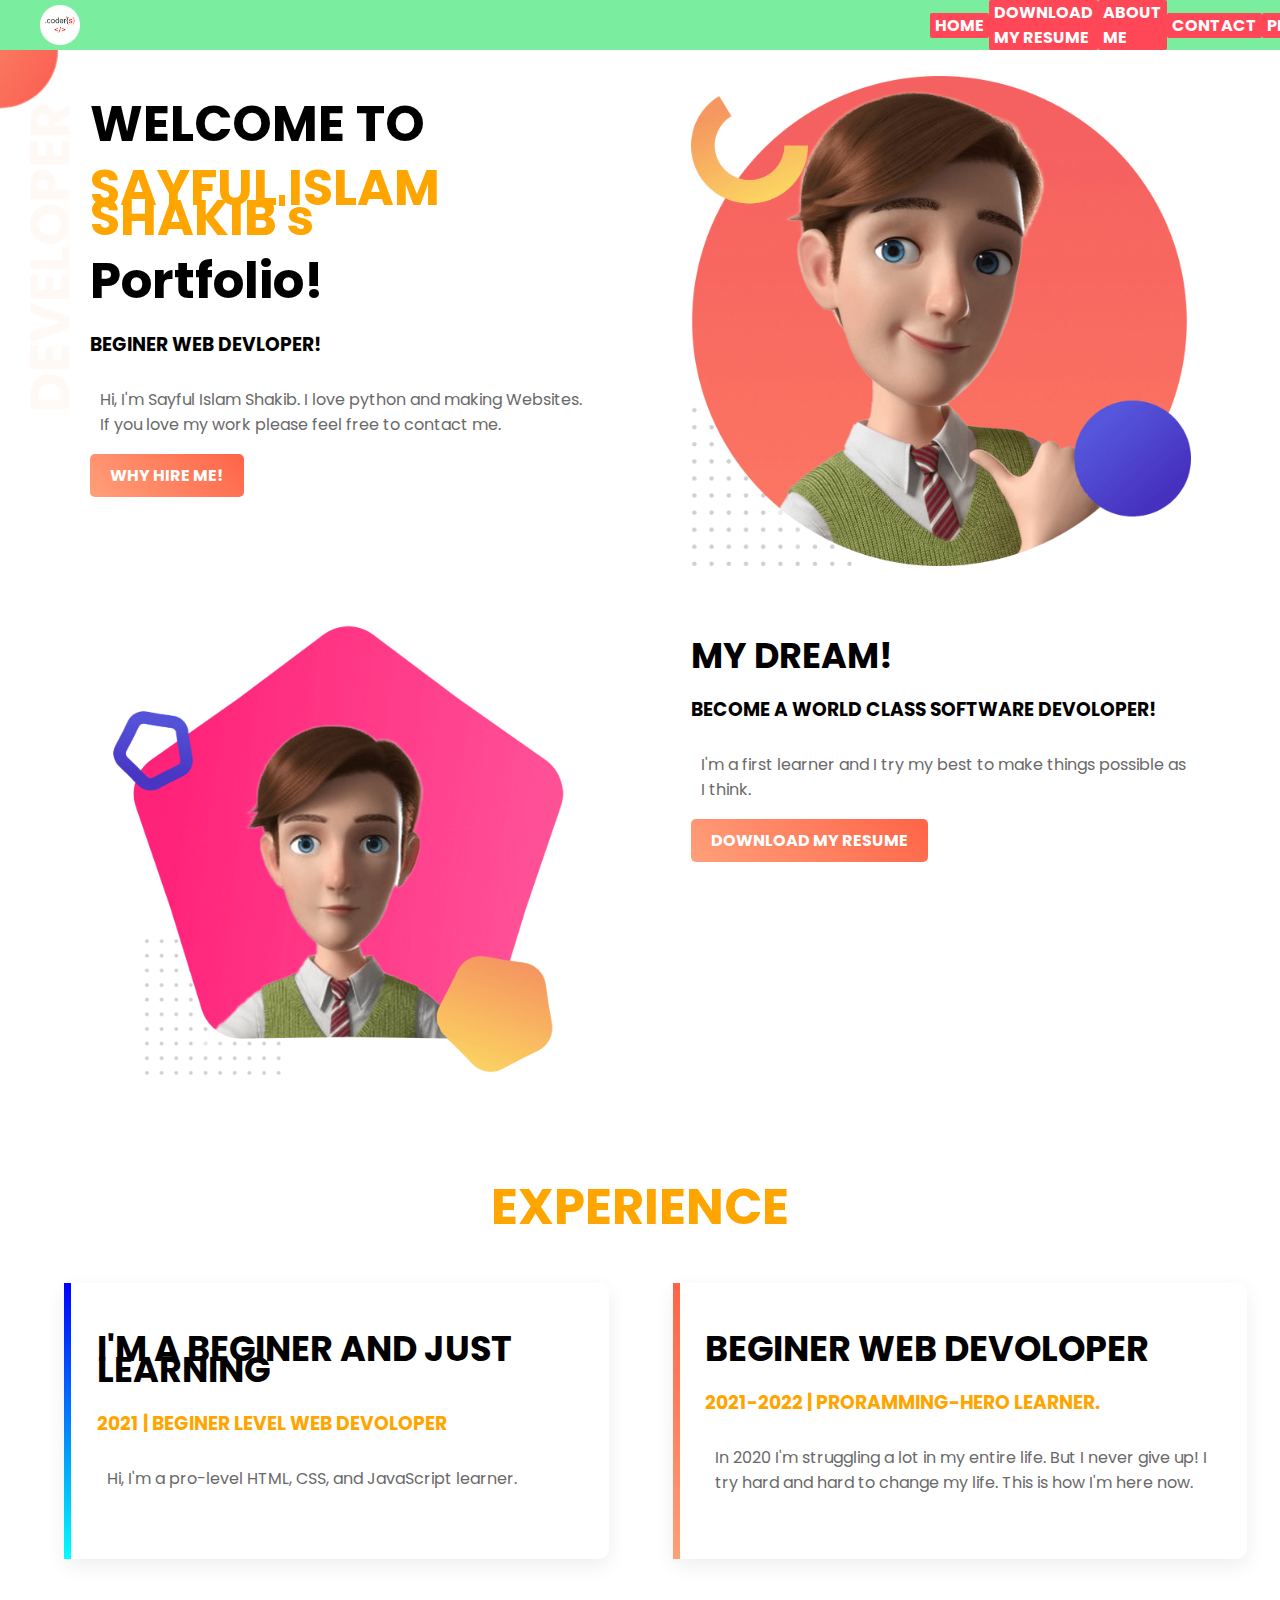
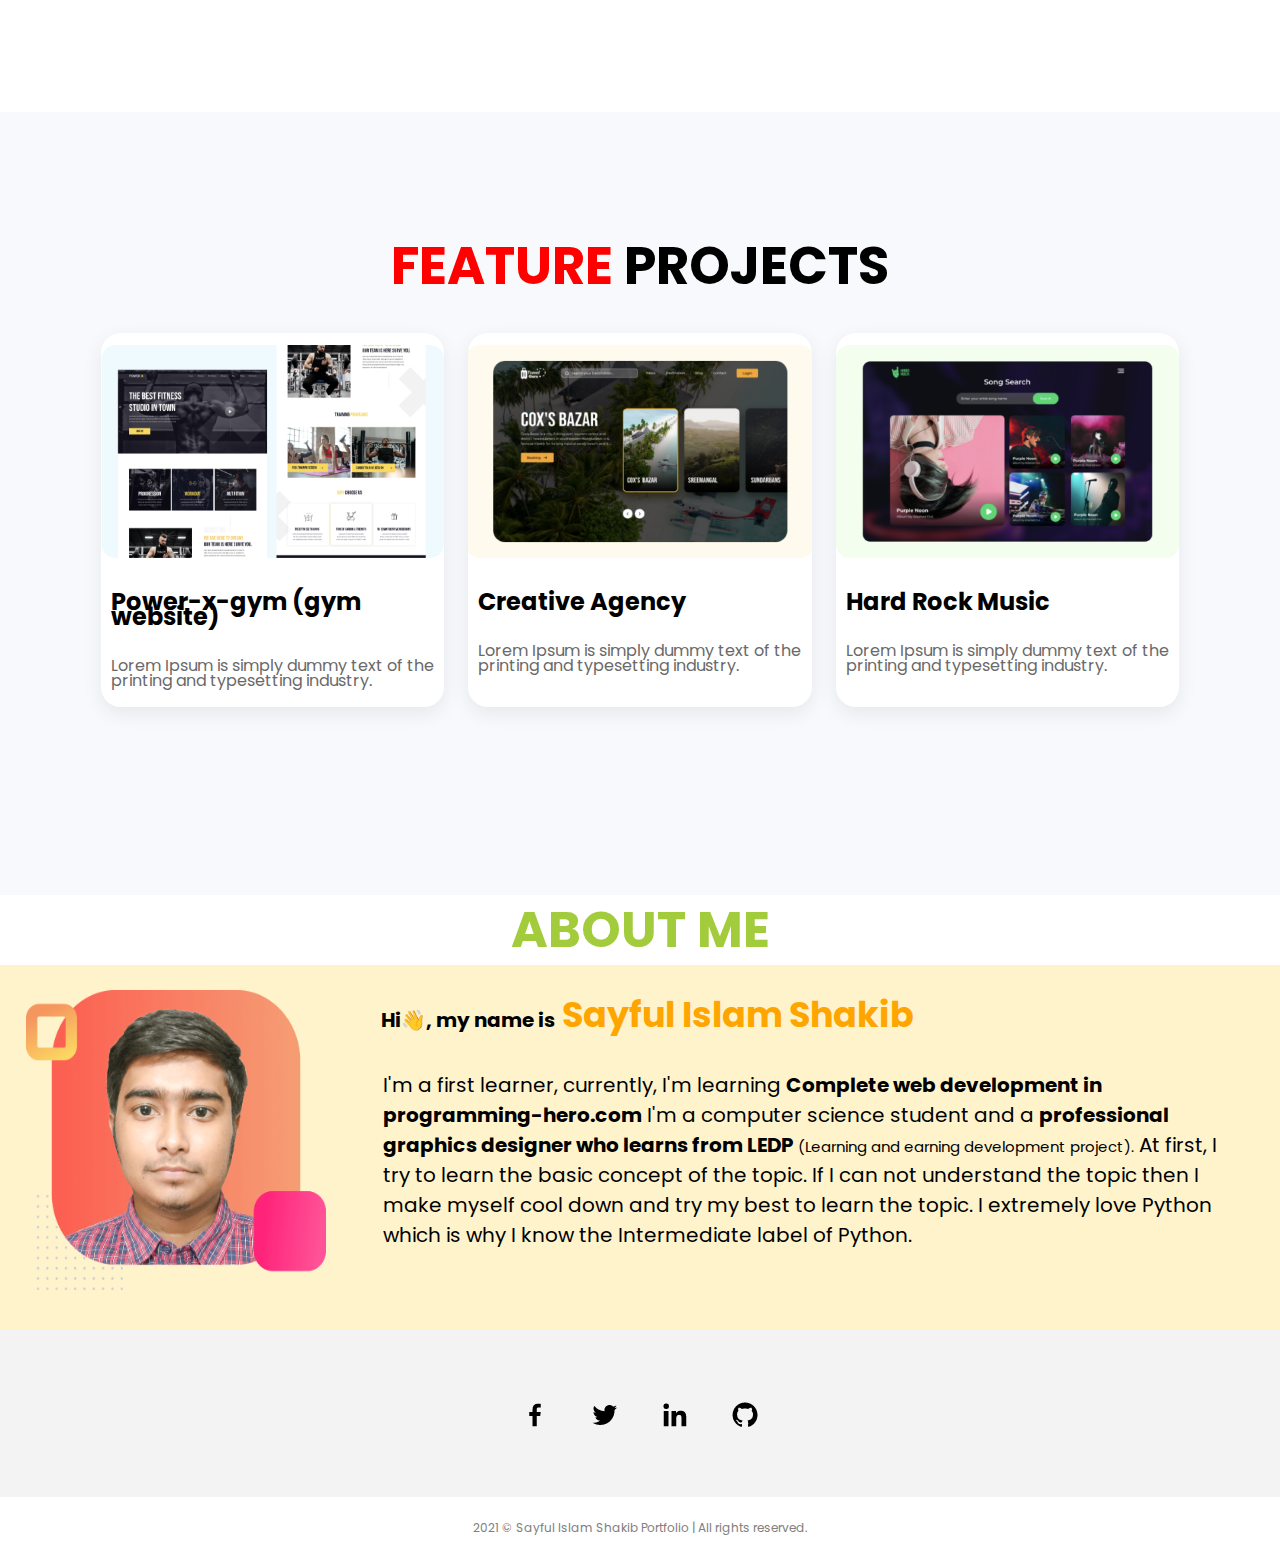
==== commit 088fa9db: "code formated" ====
--- a/index.html
+++ b/index.html
@@ -1,194 +1,196 @@
 <!DOCTYPE html>
 <html lang="en">
-  <head>
-    <meta charset="UTF-8" />
-    <meta name="viewport" content="width=device-width, initial-scale=1.0" />
-    <!-------Css Link------->
-    <link rel="stylesheet" href="style.css" />
-    <!-- ------Google font Poppins------ -->
-    <link
-      href="https://fonts.googleapis.com/css2?family=Poppins&display=swap"
-      rel="stylesheet"
-    />
-    <!-------Favicon------->
-    <link rel="shortcut icon" href="images/favicon.png" />
-    <!--------Website tile------->
-    <title>Sayful Islam Shakib Portfolio</title>
-  </head>
+	<head>
+		<meta charset="UTF-8" />
+		<meta name="viewport" content="width=device-width, initial-scale=1.0" />
+		<!-------Css Link------->
+		<link rel="stylesheet" href="style.css" />
+		<!-- ------Google font Poppins------ -->
+		<link
+			href="https://fonts.googleapis.com/css2?family=Poppins&display=swap"
+			rel="stylesheet"
+		/>
+		<!-------Favicon------->
+		<link rel="shortcut icon" href="images/favicon.png" />
+		<!--------Website tile------->
+		<title>Sayful Islam Shakib Portfolio</title>
+	</head>
 
-  <!--------Body Start-------->
-  <body>
-    <!-- nav bar start-->
-    <nav>
-      <div class="logo">
-        <img src="images/logo-new.png" alt="Protfolio logo" />
-        <!-- <h1>Sayful></h1> -->
-      </div>
-      <div class="manu">
-        <a href="https://sayfulislamshakib.github.io/portfolio/">HOME</a>
-        <a
-          href="https://drive.google.com/uc?export=download&id=1U4O1WJxJ3r7xqKOUFhLFFbJUvwvY3RvH"
-          target="_blank"
-          >DOWNLOAD MY RESUME</a
-        >
-        <a href="about-me.html">ABOUT ME</a>
-        <a href="contact.html">CONTACT</a>
-        <a href="#">PROJECTS</a>
-      </div>
-    </nav>
-    <!-- nav bar end -->
-    <!--------Section-1 start-------->
-    <section class="top-banner">
-      <div class="first-section">
-        <h1>WELCOME TO</h1>
-        <h1><span class="orange-color">SAYFUL ISLAM SHAKIB's</span></h1>
-        <h1>Portfolio!</h1>
-        <h3>BEGINER WEB DEVLOPER!</h3>
-        <p>
-          Hi, I'm Sayful Islam Shakib. I love python and making Websites. If you
-          love my work please feel free to contact me.
-        </p>
-        <a
-          class="link-button"
-          target="_blank"
-          href="https://www.linkedin.com/in/sayful-islam-shakib-8641071a1/"
-          >WHY HIRE ME!</a
-        >
-      </div>
-      <div class="first-section">
-        <img src="images/1.png" alt="hader image-1" />
-      </div>
-    </section>
-    <!--------Section-1 end-------->
+	<!--------Body Start-------->
+	<body>
+		<!-- nav bar start-->
+		<nav>
+			<div class="logo">
+				<img src="images/logo-new.png" alt="Protfolio logo" />
+				<!-- <h1>Sayful></h1> -->
+			</div>
+			<div class="manu">
+				<a href="https://sayfulislamshakib.github.io/portfolio/">HOME</a>
+				<a
+					href="https://drive.google.com/uc?export=download&id=1U4O1WJxJ3r7xqKOUFhLFFbJUvwvY3RvH"
+					target="_blank"
+					>DOWNLOAD MY RESUME</a
+				>
+				<a href="about-me.html">ABOUT ME</a>
+				<a href="contact.html">CONTACT</a>
+				<a href="#">PROJECTS</a>
+			</div>
+		</nav>
+		<!-- nav bar end -->
+		<!--------Section-1 start-------->
+		<section class="top-banner">
+			<div class="first-section">
+				<h1>WELCOME TO</h1>
+				<h1><span class="orange-color">SAYFUL ISLAM SHAKIB's</span></h1>
+				<h1>Portfolio!</h1>
+				<h3>BEGINER WEB DEVLOPER!</h3>
+				<p>
+					Hi, I'm Sayful Islam Shakib. I love python and making Websites. If you
+					love my work please feel free to contact me.
+				</p>
+				<a
+					class="link-button"
+					target="_blank"
+					href="https://www.linkedin.com/in/sayful-islam-shakib-8641071a1/"
+					>WHY HIRE ME!</a
+				>
+			</div>
+			<div class="first-section">
+				<img src="images/1.png" alt="hader image-1" />
+			</div>
+		</section>
+		<!--------Section-1 end-------->
 
-    <!--------Section-2 start--------->
-    <section class="second-section">
-      <div class="first-section">
-        <img src="images/2.png" alt="hader image-2" />
-      </div>
-      <div class="dream-area">
-        <h2>MY DREAM!</h2>
-        <h3>BECOME A WORLD CLASS SOFTWARE DEVOLOPER!</h3>
-        <p>
-          I'm a first learner and I try my best to make things possible as I
-          think.
-        </p>
-        <a
-          class="link-button"
-          target="_blank"
-          href="https://drive.google.com/uc?export=download&id=1U4O1WJxJ3r7xqKOUFhLFFbJUvwvY3RvH"
-          >DOWNLOAD MY RESUME</a
-        >
-      </div>
-    </section>
-    <section class="experience-area">
-      <h2 class="experience-text">EXPERIENCE</h2>
-      <div id="full-stack-1" class="first-section singel-section">
-        <h2>I'M A BEGINER AND JUST LEARNING</h2>
-        <h3>
-          <span class="orange-color">2021 | BEGINER LEVEL WEB DEVOLOPER</span>
-        </h3>
-        <p>Hi, I'm a pro-level HTML, CSS, and JavaScript learner.</p>
-      </div>
-      <div id="full-stack-2" class="first-section singel-section">
-        <h2>BEGINER WEB DEVOLOPER</h2>
-        <h3>
-          <span class="orange-color">
-            2021-2022 | PRORAMMING-HERO LEARNER.
-          </span>
-        </h3>
-        <p>
-          In 2020 I'm struggling a lot in my entire life. But I never give up! I
-          try hard and hard to change my life. This is how I'm here now.
-        </p>
-      </div>
-    </section>
-<!-- Projects are start -->
-    <section class="projects">
-      <div class="wrapper">
-        <h1><span class="red-color">FEATURE</span> PROJECTS</h1>
-        <div class="work-section">
-          <div class="all-works">
-            <div class="work_img">
-              <img src="images/image-4.png" alt="" />
-            </div>
-            <h3>Power-x-gym (gym website)</h3>
-            <p>
-              Lorem Ipsum is simply dummy text of the printing and typesetting
-              industry.
-            </p>
-          </div>
-          <div class="all-works">
-            <div class="work_img">
-              <img src="images/image-5.png" alt="" />
-            </div>
-            <h3>Creative Agency</h3>
-            <p>
-              Lorem Ipsum is simply dummy text of the printing and typesetting
-              industry.
-            </p>
-          </div>
-          <div class="all-works">
-            <div class="work_img">
-              <img src="images/image-8.png" alt="" />
-            </div>
-            <h3>Hard Rock Music</h3>
-            <p>
-              Lorem Ipsum is simply dummy text of the printing and typesetting
-              industry.
-            </p>
-          </div>
-        </div>
-      </div>
-    </section>
-<!-- Projects are end -->
-    <h2 class="about-me-text">ABOUT ME</h2>
-    <section class="me">
-      <div class="image-container">
-        <img
-          class="image-style"
-          src="images/sayful-islam-shakib.png"
-          alt="Sayful Islam Shakib"
-        />
-      </div>
-      <div class="about-text">
-        <h2 class="text-line">
-          <span class="make-text-small">Hi👋, my name is</span>
-          <span class="orange-color">Sayful Islam Shakib</span>
-        </h2>
-        <p>
-          I'm a first learner, currently, I'm learning
-          <b>Complete web development in programming-hero.com</b> I'm a computer
-          science student and a
-          <span class="make-text-bold">
-            professional graphics designer who learns from LEDP</span
-          >
-          <span class="name">(Learning and earning development project).</span>
-          At first, I try to learn the basic concept of the topic. If I can not
-          understand the topic then I make myself cool down and try my best to
-          learn the topic. I extremely love Python which is why I know the
-          Intermediate label of Python.
-        </p>
-      </div>
-    </section>
-    <section class="footer-area">
-      <a href="https://facebook.com/sis.shakib.DT" target="_blank"
-        ><img src="images/facebook.png" alt="facebook logo"
-      /></a>
-      <a href="https://twitter.com/@sayful_shakib" target="_blank"
-        ><img src="images/twitter.png" alt="twitter logo"
-      /></a>
-      <a
-        href="https://www.linkedin.com/in/sayful-islam-shakib-8641071a1/"
-        target="_blank"
-        ><img src="images/linkedin.png" alt=""
-      /></a>
-      <a href="https://www.github.com/sayfulislamshakib" target="_blank"
-        ><img src="images/github.png" alt="github logo"
-      /></a>
-    </section>
-    <footer>
-      <p>2021 © Sayful Islam Shakib Portfolio | All rights reserved.</p>
-    </footer>
-  </body>
+		<!--------Section-2 start--------->
+		<section class="second-section">
+			<div class="first-section">
+				<img src="images/2.png" alt="hader image-2" />
+			</div>
+			<div class="dream-area">
+				<h2>MY DREAM!</h2>
+				<h3>BECOME A WORLD CLASS SOFTWARE DEVOLOPER!</h3>
+				<p>
+					I'm a first learner and I try my best to make things possible as I
+					think.
+				</p>
+				<a
+					class="link-button"
+					target="_blank"
+					href="https://drive.google.com/uc?export=download&id=1U4O1WJxJ3r7xqKOUFhLFFbJUvwvY3RvH"
+					>DOWNLOAD MY RESUME</a
+				>
+			</div>
+		</section>
+		<section class="experience-area">
+			<h2 class="experience-text">EXPERIENCE</h2>
+			<div id="full-stack-1" class="first-section singel-section">
+				<h2>I'M A BEGINER AND JUST LEARNING</h2>
+				<h3>
+					<span class="orange-color">2021 | BEGINER LEVEL WEB DEVOLOPER</span>
+				</h3>
+				<p>Hi, I'm a pro-level HTML, CSS, and JavaScript learner.</p>
+			</div>
+			<div id="full-stack-2" class="first-section singel-section">
+				<h2>BEGINER WEB DEVOLOPER</h2>
+				<h3>
+					<span class="orange-color">
+						2021-2022 | PRORAMMING-HERO LEARNER.
+					</span>
+				</h3>
+				<p>
+					In 2020 I'm struggling a lot in my entire life. But I never give up! I
+					try hard and hard to change my life. This is how I'm here now.
+				</p>
+			</div>
+		</section>
+		<!-- Projects are start -->
+		<section class="projects">
+			<div class="wrapper">
+				<h1><span class="red-color">FEATURE</span> PROJECTS</h1>
+				<div class="work-section">
+					<div class="all-works">
+						<div class="work_img">
+							<img src="images/image-4.png" alt="" />
+						</div>
+						<h3>Power-x-gym (gym website)</h3>
+						<p>
+							Lorem Ipsum is simply dummy text of the printing and typesetting
+							industry.
+						</p>
+					</div>
+					<div class="all-works">
+						<div class="work_img">
+							<img src="images/image-5.png" alt="" />
+						</div>
+						<h3>Creative Agency</h3>
+						<p>
+							Lorem Ipsum is simply dummy text of the printing and typesetting
+							industry.
+						</p>
+					</div>
+					<div class="all-works">
+						<div class="work_img">
+							<img src="images/image-8.png" alt="" />
+						</div>
+						<h3>Hard Rock Music</h3>
+						<p>
+							Lorem Ipsum is simply dummy text of the printing and typesetting
+							industry.
+						</p>
+					</div>
+				</div>
+			</div>
+		</section>
+		<!-- Projects are end -->
+		<h2 class="about-me-text">ABOUT ME</h2>
+		<section class="me">
+			<div class="image-container">
+				<img
+					class="image-style"
+					src="images/sayful-islam-shakib.png"
+					alt="Sayful Islam Shakib"
+				/>
+			</div>
+			<div class="about-text">
+				<h2 class="text-line">
+					<span class="make-text-small">Hi👋, my name is</span>
+					<span class="orange-color">Sayful Islam Shakib</span>
+				</h2>
+				<p>
+					I'm a first learner, currently, I'm learning
+					<b>Complete web development in programming-hero.com</b> I'm a computer
+					science student and a
+					<span class="make-text-bold">
+						professional graphics designer who learns from LEDP</span
+					>
+					<span class="name">(Learning and earning development project).</span>
+					At first, I try to learn the basic concept of the topic. If I can not
+					understand the topic then I make myself cool down and try my best to
+					learn the topic. I extremely love Python which is why I know the
+					Intermediate label of Python.
+				</p>
+			</div>
+		</section>
+		<!-- foter area start -->
+		<section class="footer-area">
+			<a href="https://facebook.com/sis.shakib.DT" target="_blank"
+				><img src="images/facebook.png" alt="facebook logo"
+			/></a>
+			<a href="https://twitter.com/@sayful_shakib" target="_blank"
+				><img src="images/twitter.png" alt="twitter logo"
+			/></a>
+			<a
+				href="https://www.linkedin.com/in/sayful-islam-shakib-8641071a1/"
+				target="_blank"
+				><img src="images/linkedin.png" alt=""
+			/></a>
+			<a href="https://www.github.com/sayfulislamshakib" target="_blank"
+				><img src="images/github.png" alt="github logo"
+			/></a>
+		</section>
+		<!-- foter area end -->
+		<footer>
+			<p>2021 © Sayful Islam Shakib Portfolio | All rights reserved.</p>
+		</footer>
+	</body>
 </html>
--- a/style.css
+++ b/style.css
@@ -1,45 +1,48 @@
 body {
-  margin: 0;
-  padding: 0;
-  font-family: "Poppins", sans-serif;
+	margin: 0;
+	padding: 0;
+	font-family: "Poppins", sans-serif;
 }
 
 h1 {
-  font-size: 50px;
-  line-height: 60%;
+	font-size: 50px;
+	line-height: 60%;
 }
 
 h2 {
-  font-size: 35px;
-  line-height: 60%;
+	font-size: 35px;
+	line-height: 60%;
 }
 
 p {
-  color: dimgray;
+	color: dimgray;
 }
 
 .orange-color {
-  color: orange;
-}
+	color: orange;
+}
+
 .top-banner {
-  background-image: url(images/top-banner.png);
-  background-repeat: no-repeat;
-}
+	background-image: url(images/top-banner.png);
+	background-repeat: no-repeat;
+}
+
 .first-section {
-  padding-top: 2%;
-  width: 40%;
-  float: left;
-  margin-left: 5%;
-  padding-left: 2%;
-}
+	padding-top: 2%;
+	width: 40%;
+	float: left;
+	margin-left: 5%;
+	padding-left: 2%;
+}
+
 .first-section img {
-  width: 500px;
-  height: 490px;
+	width: 500px;
+	height: 490px;
 }
 
 section {
-  height: 500px;
-  padding-bottom: 40px;
+	height: 500px;
+	padding-bottom: 40px;
 }
 
 /* .first-section img {
@@ -47,217 +50,248 @@
 } */
 
 .link-button {
-  text-decoration: none;
-  background-image: linear-gradient(45deg, lightSalmon, tomato);
-  padding: 10px 20px;
-  border-radius: 5px;
-  color: white;
-  font-weight: 700;
+	text-decoration: none;
+	background-image: linear-gradient(45deg, lightSalmon, tomato);
+	padding: 10px 20px;
+	border-radius: 5px;
+	color: white;
+	font-weight: 700;
 }
 
 .singel-section {
-  /* box-shadow: 5px 5px 20px gray; */
-  box-shadow: 0px 6.5812px 19.7436px rgba(0, 0, 0, 0.07);
-  border-radius: 10px;
-  height: 50%;
-  width: 40%;
-  background-color: white;
+	/* box-shadow: 5px 5px 20px gray; */
+	box-shadow: 0px 6.5812px 19.7436px rgba(0, 0, 0, 0.07);
+	border-radius: 10px;
+	height: 50%;
+	width: 40%;
+	background-color: white;
 }
 
 #full-stack-1 {
-  border-left: 7px solid;
-  border-image: linear-gradient(180deg, blue, cyan);
-  border-image-slice: 1;
+	border-left: 7px solid;
+	border-image: linear-gradient(180deg, blue, cyan);
+	border-image-slice: 1;
 }
 
 #full-stack-2 {
-  padding-right: 30px;
-  border-left: 7px solid;
-  border-image: linear-gradient(180deg, tomato, lightSalmon);
-  border-image-slice: 1;
-}
+	padding-right: 30px;
+	border-left: 7px solid;
+	border-image: linear-gradient(180deg, tomato, lightSalmon);
+	border-image-slice: 1;
+}
+
 footer {
-  margin: 0 auto;
-  left: 0;
-  bottom: 0;
-  height: 100%;
-  width: 100%;
-  background-color: #ffffff;
-  text-align: center;
-}
+	margin: 0 auto;
+	left: 0;
+	bottom: 0;
+	height: 100%;
+	width: 100%;
+	background-color: #ffffff;
+	text-align: center;
+}
+
 footer a {
-  padding: 10px;
-}
+	padding: 10px;
+}
+
 footer img {
-  align-items: center;
-}
+	align-items: center;
+}
+
 footer p {
-  text-align: center;
-  color: gray;
-  font-size: 12px;
-}
+	text-align: center;
+	color: gray;
+	font-size: 12px;
+}
+
 .experience-area .experience-text {
-  font-size: 50px;
-  text-align: center;
-  padding: 20px;
-  color: orange;
-}
+	font-size: 50px;
+	text-align: center;
+	padding: 20px;
+	color: orange;
+}
+
 .dream-area {
-  padding-top: 2%;
-  width: 40%;
-  float: left;
-  margin-left: 5%;
-  padding-left: 2%;
-}
+	padding-top: 2%;
+	width: 40%;
+	float: left;
+	margin-left: 5%;
+	padding-left: 2%;
+}
+
 .me {
-  height: 3%;
-  display: flex;
-  background-color: #fff3cc;
-}
+	height: 3%;
+	display: flex;
+	background-color: #fff3cc;
+}
+
 .image-container {
-  padding-top: 2%;
-  margin-left: 2%;
-  display: flex;
-  justify-content: center;
-  align-items: center;
-}
+	padding-top: 2%;
+	margin-left: 2%;
+	display: flex;
+	justify-content: center;
+	align-items: center;
+}
+
 .image-style {
-  width: 300px;
-  height: 300px;
-}
+	width: 300px;
+	height: 300px;
+}
+
 .about-text p {
-  color: black;
-  margin-top: 2%;
-  margin-left: 5%;
-  width: 90%;
-  text-align: left;
-  font-size: 20px;
-}
+	color: black;
+	margin-top: 2%;
+	margin-left: 5%;
+	width: 90%;
+	text-align: left;
+	font-size: 20px;
+}
+
 .about-text h2 {
-  padding-top: 10px;
-  padding-left: 50px;
-  margin-left: 5px;
-}
+	padding-top: 10px;
+	padding-left: 50px;
+	margin-left: 5px;
+}
+
 .make-text-small {
-  font-size: 20px;
-}
+	font-size: 20px;
+}
+
 .make-text-bold {
-  font-weight: bold;
-}
+	font-weight: bold;
+}
+
 .name {
-  font-size: 15px;
-}
+	font-size: 15px;
+}
+
 .about-me-text {
-  color: #a2cc3c;
-  font-size: 50px;
-  text-align: center;
-  margin: 20px;
-  /* margin-bottom: 20px; */
-}
+	color: #a2cc3c;
+	font-size: 50px;
+	text-align: center;
+	margin: 20px;
+	/* margin-bottom: 20px; */
+}
+
 /*nav bar style*/
 nav {
-  height: 50px;
-  background-color: #7bed9f;
-  display: flex;
-  justify-content: space-around;
-  align-items: center;
-}
+	height: 50px;
+	background-color: #7bed9f;
+	display: flex;
+	justify-content: space-around;
+	align-items: center;
+}
+
 .logo img {
-  margin-top: 7px;
-  padding-left: 40px;
-  width: 40px;
-  height: 40px;
-}
+	margin-top: 7px;
+	padding-left: 40px;
+	width: 40px;
+	height: 40px;
+}
+
 .manu {
-  width: 60%;
-  display: flex;
-  justify-content: space-around;
-  padding-left: 850px;
-  align-items: center;
-}
+	width: 60%;
+	display: flex;
+	justify-content: space-around;
+	padding-left: 850px;
+	align-items: center;
+}
+
 .manu a {
-  text-transform: uppercase;
-  text-decoration: none;
-  /* color: #2d3436; */
-  color: white;
-  font-size: 16px;
-  font-weight: bold;
-  position: relative;
-  border-radius: 2px;
-  padding-left: 5px;
-  padding-right: 5px;
-  background: #ff4757;
-}
+	text-transform: uppercase;
+	text-decoration: none;
+	/* color: #2d3436; */
+	color: white;
+	font-size: 16px;
+	font-weight: bold;
+	position: relative;
+	border-radius: 2px;
+	padding-left: 5px;
+	padding-right: 5px;
+	background: #ff4757;
+}
+
 .manu a:hover {
-  background-image: linear-gradient(45deg, lightSalmon, tomato);
-  /* background-image: linear-gradient(45deg, #74b9ff, #ff7675); */
-  color: #ffffff;
-}
+	background-image: linear-gradient(45deg, lightSalmon, tomato);
+	/* background-image: linear-gradient(45deg, #74b9ff, #ff7675); */
+	color: #ffffff;
+}
+
 /* footer area start */
 .footer-area {
-  background-color: #f3f3f3;
-  width: 100%;
-  height: 80%;
-  display: flex;
-  justify-content: center;
-}
+	background-color: #f3f3f3;
+	width: 100%;
+	height: 80%;
+	display: flex;
+	justify-content: center;
+}
+
 .footer-area a {
-  padding-top: 50px;
-  margin: 20px;
-}
+	padding-top: 50px;
+	margin: 20px;
+}
+
 /* footer area end */
 
 /* Projects section */
 .projects {
-  padding-top: 10px;
-  box-sizing: border-box;
-  background-color: #f8f9fc;
-}
+	padding-top: 10px;
+	box-sizing: border-box;
+	background-color: #f8f9fc;
+}
+
 .projects {
-  width: auto;
-  height: auto;
-}
+	width: auto;
+	height: auto;
+}
+
 .wrapper {
-  margin: 10%;
-}
+	margin: 10%;
+}
+
 .wrapper h1 {
-  font-size: 52px;
-  margin-bottom: 40px;
-  text-align: center;
-}
+	font-size: 52px;
+	margin-bottom: 40px;
+	text-align: center;
+}
+
 .work-section {
-  text-align: center;
-  display: flex;
-  width: auto;
-  justify-content: center;
-}
+	text-align: center;
+	display: flex;
+	width: auto;
+	justify-content: center;
+}
+
 .all-works {
-  box-shadow: 0px 6.5812px 19.7436px rgba(0, 0, 0, 0.07);
-  border-radius: 20px;
-  background-color: white;
-  margin: 12px;
-  margin-bottom: 20px;
-  width: 370px;
-  height: 374px;
-  line-height: 15px;
-  position: relative;
-}
+	box-shadow: 0px 6.5812px 19.7436px rgba(0, 0, 0, 0.07);
+	border-radius: 20px;
+	background-color: white;
+	margin: 12px;
+	margin-bottom: 20px;
+	width: 370px;
+	height: 374px;
+	line-height: 15px;
+	position: relative;
+}
+
 .wrapper .all-works h3 {
-  padding-left: 10px;
-  text-align: left;
-  font-size: 24px;
-  padding-top: 10px;
-}
+	padding-left: 10px;
+	text-align: left;
+	font-size: 24px;
+	padding-top: 10px;
+}
+
 p {
-  padding: 10px;
-  text-align: left;
-}
+	padding: 10px;
+	text-align: left;
+}
+
 .work_img img {
-  margin-top: 12px;
-  width: 343.54px;
-  height: 213.23px;
+	margin-top: 12px;
+	width: 343.54px;
+	height: 213.23px;
 }
 
 .red-color {
-  color: red;
-}
+	color: red;
+}
